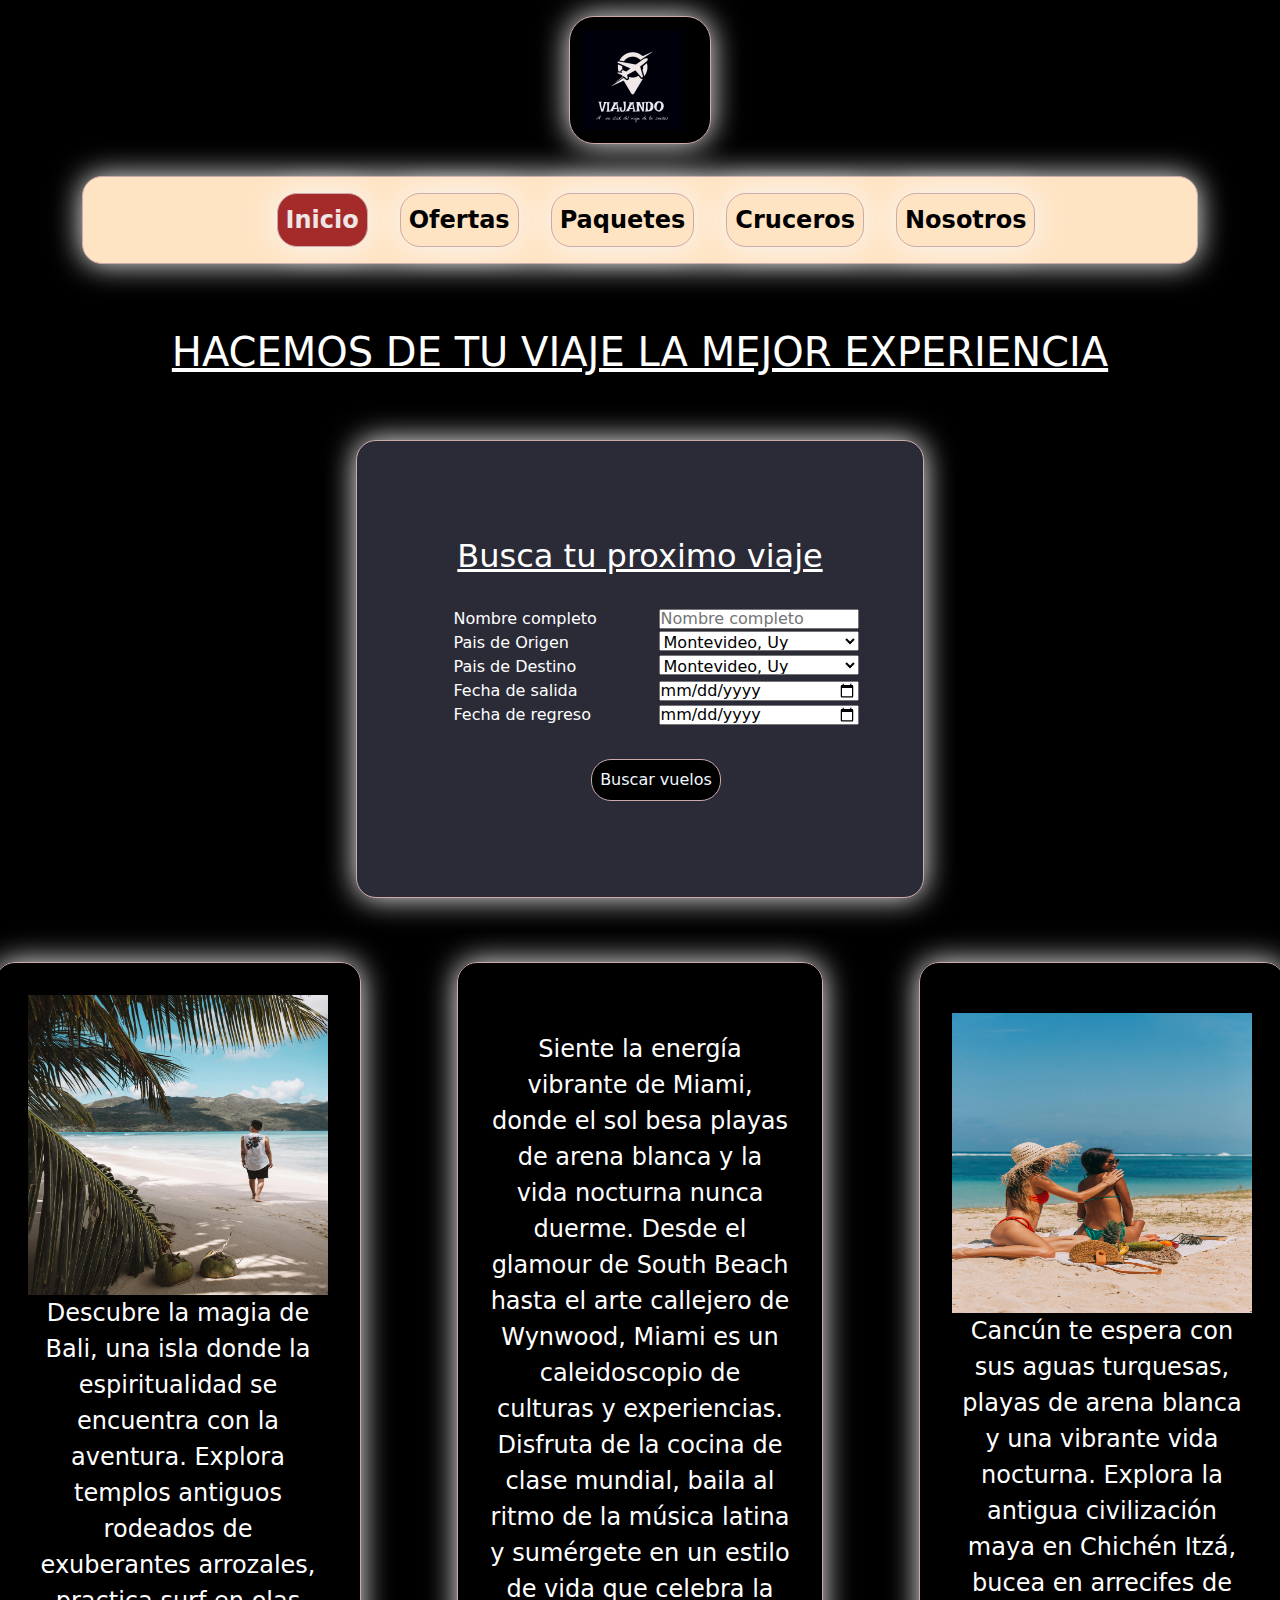
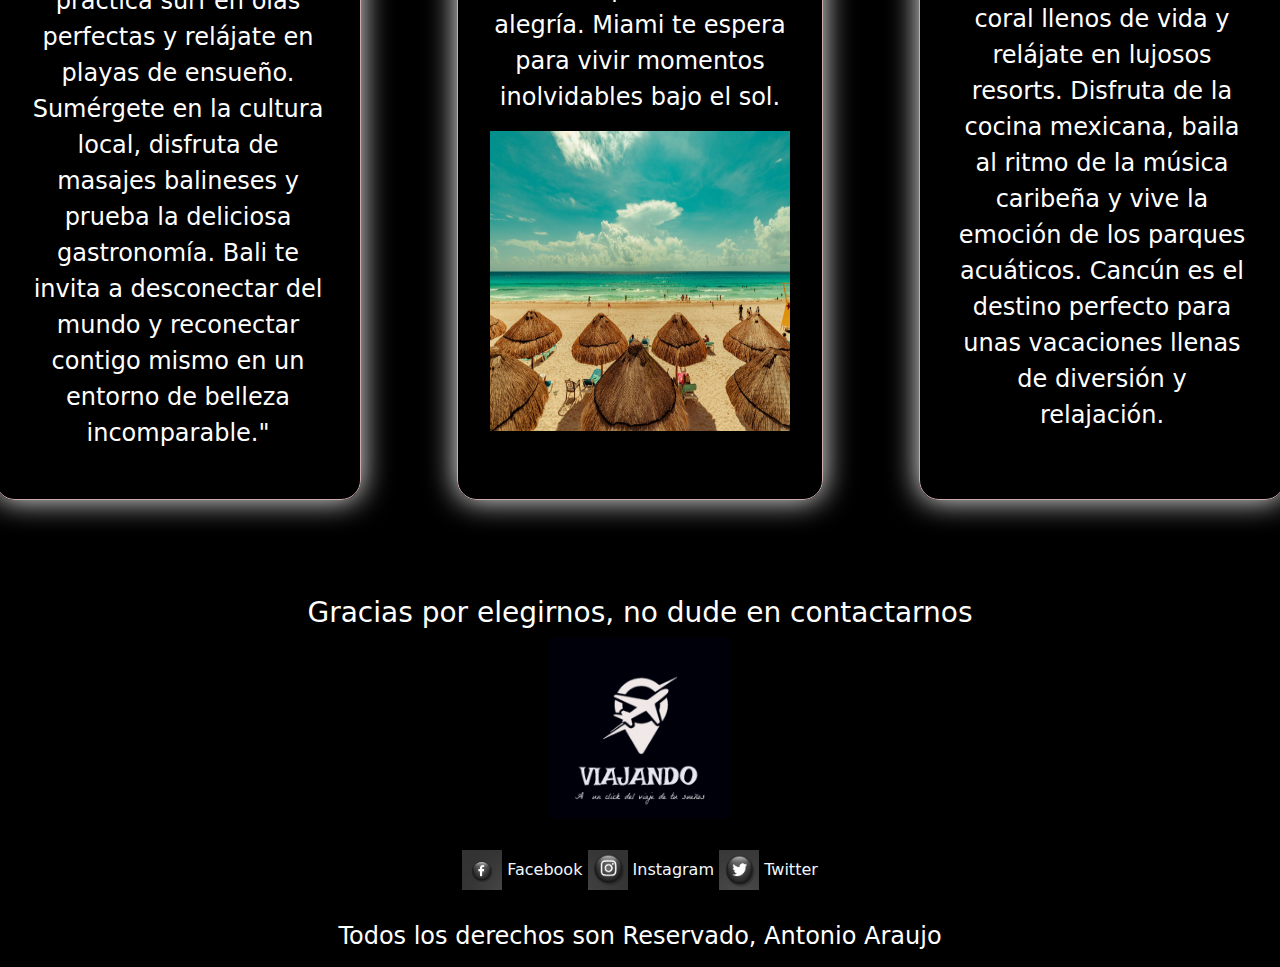
==== index.html @ 8b101722 "todas las paginas con transiciones y animaciones" ====
<!DOCTYPE html>
<html lang="en">
<head>
    <meta charset="UTF-8">
    <meta name="viewport" content="width=device-width, initial-scale=1.0">
    <!--animeted-->
    <link rel="stylesheet" href="https://cdnjs.cloudflare.com/ajax/libs/animate.css/4.1.1/animate.min.css" />
    <!--font family-->
    <link rel="preconnect" href="https://fonts.googleapis.com">
    <link rel="preconnect" href="https://fonts.gstatic.com" crossorigin>
    <link href="https://fonts.googleapis.com/css2?family=Anton&family=Dosis:wght@200..800&family=Roboto:wght@100;900&display=swap" rel="stylesheet">
    <!--BOOSTRAP-->
    <link href="https://cdn.jsdelivr.net/npm/bootstrap@5.3.3/dist/css/bootstrap.min.css" rel="stylesheet" integrity="sha384-QWTKZyjpPEjISv5WaRU9OFeRpok6YctnYmDr5pNlyT2bRjXh0JMhjY6hW+ALEwIH" crossorigin="anonymous">
    <!--CSS-->
    <link rel="stylesheet" href="./estilos/estilos.css">
    <title>Viajando- Nosotros lo hacemos realidad</title>
</head>
<body >
    <!-- aca tenemos en el encabezado con el navegador-->
    <header >
        <nav class="navbar navbar-light bg-black navbar-mio animate__animated animate__headShake animate__delay-1s">
            <div class="container">
                <a class="navbar-brand" href="../index.html">
                <img src="./imagenes-pro/logo.viajando.png" alt="" width="100" height="100">
                 </a>
                <!--<a class="container-mio" href="./Nosotros.html">Tel:+54059695547</a>
                <a class="container-mio"  href="./Nosotros.html">Nosotros</a>
                <a  class="container-mio" href="./Nosotros.html">Inicia Sesion</a>-->
            </div>
        </nav>
        <div class=" container nav-mio">
            <ul class="navegador-mio">
                <li class="pag-selec">
                     <a class="nav-link " aria-current="page" href="./index.html">Inicio</a>
                </li>
                <li >
                    <a class="nav-link" href="./pag/ofertas.html">Ofertas</a>
                </li>
                <li >
                    <a class="nav-link" href="./pag/paquetes.html">Paquetes</a>
                </li>
                <li >
                    <a class="nav-link  active" href="./pag/cruceros.html">Cruceros</a>
                </li>
                <li >
                    <a class="nav-link" href="./pag/nosotros.html">Nosotros</a>
                </li>
            </ul>
        </div>
    </header>
    
    <!--Aca tenemos la parte principal de la pagina con imagenes y reseñas-->
    <main>
        <!--Aca van videos o imagenes de lugares para ir a visitar -->
        <!--AUN TENGO QUE APRENDER A HACER UN SCROLL -->
        <div class="titulo-reseña">
            <h1>HACEMOS DE TU VIAJE LA MEJOR EXPERIENCIA</h1>
        </div>
         
        <article class="buscador-vuelos">
            <h2>Busca tu proximo viaje</h2>
            <form   class="card-vuelo" id="Reserva-vuelo" action="" method="post">
                <ul>
                    <li>
                        <label for="nombre">Nombre completo</label>
                        <input type="text" name="Nombre" id="nombre" placeholder="Nombre completo">
                    </li>
                    <li>
                        <label for="nombre">Pais de Origen</label>
                        <select name="" id="pais-origen">
                            <option value="">Montevideo, Uy</option>
                            <option value="">Buenos Aires, Ar</option>
                            <option value="">Santiago, Ch</option>
                            <option value="">Rio de Janeiro, Br</option>
                            <option value="">Lima, Pe</option>
                        </select>
                    </li>
                    <li>
                        <label for="nombre">Pais de Destino</label>
                        <select name="" id="pais-destino">
                            <option value="">Montevideo, Uy</option>
                            <option value="">Buenos Aires, Ar</option>
                            <option value="">Santiago, Ch</option>
                            <option value="">Rio de Janeiro, Br</option>
                            <option value="">Lima, Pe</option>
                        </select>
                    </li>
                    <li >
                        <label  for="Fecha-ida">Fecha de salida</label>
                        <input  type="date" name="" id="fecha-ida">
                    </li>
                    <li >
                        <label for="Fecha-vuelta">Fecha de regreso</label>
                        <input  type="date" name="" id="fecha-vuelta">
                    </li>
                    <li>
                        <button class="btn-vuelo" type="submit">Buscar vuelos</button>
                    </li>
                </ul>
            </form>
        </article>

        <section class="section" > 
            <div class="principal-1 ">
                <img class="img-principal" src="./imagenes-pro/ejemplo1.jpg" alt="">
                <p>Descubre la magia de Bali, una isla donde la espiritualidad se encuentra con la aventura. Explora templos antiguos rodeados de exuberantes arrozales, practica surf en olas 
                    perfectas y relájate en playas de ensueño. Sumérgete en la cultura local, disfruta de masajes balineses y prueba la deliciosa gastronomía. Bali te invita a desconectar del 
                    mundo y reconectar contigo mismo en un entorno de belleza incomparable."</p>
            </div>
            <div class="principal-2">
                <p> Siente la energía vibrante de Miami, donde el sol besa playas de arena blanca y la vida nocturna nunca duerme. Desde el glamour de South Beach hasta el arte callejero de 
                    Wynwood, Miami es un caleidoscopio de culturas y experiencias. Disfruta de la cocina de clase mundial, baila al ritmo de la música latina y sumérgete en un estilo de vida que 
                    celebra la alegría. Miami te espera para vivir momentos inolvidables bajo el sol.</p>
                
                <img class="img-principal" src="./imagenes-pro/eje2.jpg" alt="">
            </div>
            <div class="principal-3">
                <img class="img-principal" src="./imagenes-pro/eje3.jpg" alt="">
                <p>Cancún te espera con sus aguas turquesas, playas de arena blanca y una vibrante vida nocturna. Explora la antigua civilización maya en Chichén Itzá, bucea en arrecifes de coral llenos de vida y relájate en lujosos resorts. Disfruta de la cocina mexicana, baila al ritmo de la música caribeña y vive la emoción de los parques acuáticos. Cancún es el destino perfecto para unas vacaciones llenas de diversión y relajación.</p>
            </div>
            
        </section>
    </main>

    <footer class="animate__animated animate__backInLeft animate__delay-3s" >
        <div class="footer-logo">
            <h3>
                Gracias por elegirnos, no dude en contactarnos
            </h3>
            <img src="./imagenes-pro/logo.viajando.png" alt="" width="180" height="180">
        <div>
        <div class="footer-icono">
            <img class="logo-fb" src="./imagenes-pro/logo.fb.jpg" alt="">
            <a href="www.facebook.com">Facebook</a>
            <img class="logo-fb" src="./imagenes-pro/logo.insta.jpg" alt="">
            <a href="www.facebook.com">Instagram</a>
            <img class="logo-fb" src="./imagenes-pro/logo.X.jpg" alt="">
            <a href="www.facebook.com">Twitter</a>
           
        <div>
         <div class="derechos">
                <h4> Todos los derechos son Reservado, Antonio Araujo</h4>
             </div>
       
       
       
    </footer>
    
    
    <script src="https://cdn.jsdelivr.net/npm/bootstrap@5.3.3/dist/js/bootstrap.bundle.min.js" integrity="sha384-YvpcrYf0tY3lHB60NNkmXc5s9fDVZLESaAA55NDzOxhy9GkcIdslK1eN7N6jIeHz" crossorigin="anonymous"></script>
</body>
</html>
---- estilos/estilos.css ----
@charset "UTF-8";
@import url("https://fonts.googleapis.com/css2?family=Anton&family=Dosis:wght@200..800&family=Quicksand:wght@300..700&family=Roboto:wght@100;900&display=swap");
* {
  margin: 0;
  padding: 0;
}

body {
  background-color: black;
}

header .navbar-mio {
  display: flex;
  flex-direction: none;
  justify-content: center;
  align-items: center;
  border: 1px solid rgb(204, 170, 170);
  border-radius: 25px;
  box-shadow: 0px 0px 30px rgb(248, 248, 248);
  margin: 1rem;
  padding: auto;
  justify-self: center;
}
header .nav-mio {
  width: 100%;
  color: black;
  margin-top: 2rem;
}
header .nav-mio .navegador-mio {
  display: flex;
  flex-direction: row;
  justify-content: center;
  align-items: center;
  border: 1px solid rgb(204, 170, 170);
  border-radius: 20px;
  box-shadow: 0px 0px 30px rgb(248, 248, 248);
  background-color: bisque;
  list-style: none;
  text-decoration: none;
}
header .nav-mio .navegador-mio li {
  align-self: center;
  font-weight: bold;
  font-size: 24px;
  margin: 1rem;
  padding: 0.5rem;
  display: flex;
  flex-direction: row;
  justify-content: space-between;
  align-items: center;
  border: 1px solid rgb(204, 170, 170);
  border-radius: 20px;
  box-shadow: 0px 0px 30px rgb(248, 248, 248);
  /*transiciones*/
  transition: transform 0.2s ease-in;
}
@media (max-width: 768px) {
  header .nav-mio .navegador-mio li {
    font-weight: 300;
    font-size: 12px;
    margin: 0.2rem;
    padding: 0.4rem;
  }
}
@media (min-width: 769px) and (max-width: 1024px) {
  header .nav-mio .navegador-mio li {
    font-weight: 500;
    font-size: 18px;
    margin: 0.8rem;
    padding: 0.5rem;
  }
}
header .nav-mio .navegador-mio li:hover {
  transform: scale(1.2);
}
header .nav-mio .navegador-mio .pag-selec {
  background-color: brown;
  color: rgb(238, 229, 229);
}

main .titulo-reseña h1 {
  color: white;
  text-decoration: underline;
  text-align: center;
  margin: 4rem;
  padding: 0;
}
main .buscador-vuelos {
  background-color: rgb(43, 43, 56);
  display: flex;
  flex-direction: column;
  justify-content: center;
  align-items: center;
  width: auto;
  height: 50%;
  justify-self: center;
  margin: 2rem;
  padding: 4rem;
  border: 1px solid rgb(204, 170, 170);
  border-radius: 20px;
  box-shadow: 0px 0px 30px rgb(248, 248, 248);
  color: white;
}
main .buscador-vuelos h2 {
  margin: 2rem;
  justify-content: center;
  text-align: center;
  text-decoration: underline;
  color: white;
}
main .buscador-vuelos .card-vuelo ul {
  list-style-type: none;
}
main .buscador-vuelos .card-vuelo ul label, main .buscador-vuelos .card-vuelo ul input, main .buscador-vuelos .card-vuelo ul select {
  width: 200px;
  height: 20px;
  display: inline-block;
}
main .buscador-vuelos .btn-vuelo, main .buscador-vuelos .main-nosotros .formulario-mio .btn-formularios, .main-nosotros .formulario-mio main .buscador-vuelos .btn-formularios {
  display: flex;
  flex-direction: row;
  justify-content: center;
  align-items: center;
  margin: 2rem;
  padding: 0.5rem;
  border: 1px solid rgb(204, 170, 170);
  border-radius: 20px;
  box-shadow: none;
  color: aliceblue;
  background-color: black;
  justify-self: center;
}
main .img-principal {
  width: 300px;
  height: 300px;
}
main .section {
  width: 100%;
  display: flex;
  flex-direction: row;
  justify-content: center;
  align-items: none;
  gap: 2rem;
}
main .section .principal-1, main .section .principal-3, main .section .principal-2 {
  display: flex;
  flex-direction: column;
  justify-content: center;
  align-items: center;
  border: 1px solid rgb(204, 170, 170);
  border-radius: 20px;
  box-shadow: 0px 0px 30px rgb(248, 248, 248);
  margin: 2rem;
  padding: 2rem;
  text-align: center;
  font-size: 24px;
  font-weight: 500;
  color: white;
  /*transiciones*/
  transition: transform 0.2s ease-in;
}
main .section .principal-1:hover, main .section .principal-2:hover, main .section .principal-3:hover {
  transform: scale(0.9);
}
main .section .principal-2:hover {
  transform: scale(0.9);
}
main .section .principal-3:hover {
  transform: scale(0.9);
}
@media (max-width: 768px) {
  main h1 {
    font-size: 18px;
  }
  main .buscador-vuelos {
    width: 350px;
    height: 350px;
    margin: 1rem;
    padding: 2rem;
  }
  main .buscador-vuelos h2 {
    font-size: 12px;
  }
  main .buscador-vuelos .card-vuelo ul li {
    font-size: 12px;
  }
  main .buscador-vuelos .btn-vuelo, main .buscador-vuelos .main-nosotros .formulario-mio .btn-formularios, .main-nosotros .formulario-mio main .buscador-vuelos .btn-formularios {
    margin: 2rem;
    padding: 0.5rem;
  }
  main .img-principal {
    width: 200px;
    height: 200px;
  }
  main .section {
    display: flex;
    flex-direction: column;
    justify-content: center;
    align-items: center;
  }
  main .section .principal-1, main .section .principal-2, main .section .principal-3, main .section .principal-2, main .section .principal-3 {
    margin: 1rem;
    padding: 1rem;
    font-size: 12px;
  }
}
@media (min-width: 769px) and (max-width: 1024px) {
  main h1 {
    font-size: 24px;
  }
  main .buscador-vuelos {
    width: 450px;
    height: 450px;
    margin: 1.5rem;
    padding: 3rem;
  }
  main .buscador-vuelos h2 {
    font-size: 18px;
  }
  main .buscador-vuelos .card-vuelo ul li {
    font-size: 12px;
  }
  main .buscador-vuelos .btn-vuelo, main .buscador-vuelos .main-nosotros .formulario-mio .btn-formularios, .main-nosotros .formulario-mio main .buscador-vuelos .btn-formularios {
    margin: 2rem;
    padding: 0.5rem;
  }
  main .img-principal {
    width: 300px;
    height: 300px;
  }
  main .section {
    display: flex;
    flex-direction: column;
    justify-content: center;
    align-items: center;
    flex-wrap: wrap;
  }
  main .section .principal-1, main .section .principal-2, main .section .principal-3, main .section .principal-2, main .section .principal-3 {
    margin: 2rem;
    padding: 2rem;
    font-size: 18px;
  }
}

.img-HV {
  width: 250px;
  height: 200px;
  margin-top: 4rem;
}

.principal-cruceros .img-HV {
  width: 200px;
  height: 200px;
  margin-top: 4rem;
}
.principal-cruceros .titulo-ofertas {
  display: flex;
  flex-direction: column;
  justify-content: center;
  align-items: center;
  color: white;
  font-size: 24px;
  font-weight: bolder;
  text-align: center;
}
.principal-cruceros .card-Hotel {
  display: grid;
  grid-template-columns: repeat(2, 1fr);
  grid-template-rows: repeat(3, 1fr);
  grid-template-areas: "card1 card1 " "card2 card2 " "card3 card3 ";
  gap: 2rem;
  margin-top: 3rem;
  justify-self: center;
}
.principal-cruceros .card-Hotel .card-indihotel-1, .principal-cruceros .card-Hotel .card-indihotel-3, .principal-cruceros .card-Hotel .card-indihotel-2 {
  color: white;
  font-size: 24px;
  width: 700px;
  height: 500px;
  border: 1px solid rgb(204, 170, 170);
  border-radius: 20px;
  box-shadow: 0px 0px 30px rgb(248, 248, 248);
  text-align: center;
  padding-top: 2rem;
  grid-area: card1;
  grid-column: 1/3;
  grid-row: 1/3;
}
.principal-cruceros .card-Hotel .card-indihotel-2 {
  grid-area: card2;
  grid-column: 2/4;
  grid-row: 2/4;
}
.principal-cruceros .card-Hotel .card-indihotel-3 {
  grid-area: card3;
  grid-column: 1/3;
  grid-row: 3/3;
}
.principal-cruceros .card-viajes {
  display: flex;
  flex-direction: row;
  justify-content: space-evenly;
  align-items: center;
  width: 90%;
  justify-self: center;
  border: 1px solid rgb(204, 170, 170);
  border-radius: 20px;
  box-shadow: 0px 0px 30px rgb(248, 248, 248);
  margin-top: 5rem;
}
.principal-cruceros .card-viajes div {
  display: flex;
  flex-direction: column;
  justify-content: center;
  align-items: center;
  margin: 2rem;
  padding: 0.5rem;
  width: 370px;
  height: 500px;
  border: 1px solid rgb(204, 170, 170);
  border-radius: 20px;
  box-shadow: 0px 0px 30px rgb(248, 248, 248);
  background-color: antiquewhite;
  text-align: center;
  transition: transform 0.3s ease-in;
}
.principal-cruceros .card-viajes div h2 {
  font-size: 18px;
}
.principal-cruceros .card-viajes div p {
  font-size: 18px;
}
.principal-cruceros .card-viajes div img {
  margin: 0.5rem;
}
.principal-cruceros .card-viajes div:hover {
  transform: scale(1.1);
}
@media (max-width: 768px) {
  .principal-cruceros .titulo-ofertas {
    font-size: 12px;
    font-weight: bolder;
  }
  .principal-cruceros .card-Hotel {
    display: flex;
    flex-direction: column;
    justify-content: center;
    align-items: center;
    flex-wrap: wrap;
  }
  .principal-cruceros .card-Hotel .card-indihotel-1, .principal-cruceros .card-Hotel .card-indihotel-2, .principal-cruceros .card-Hotel .card-indihotel-3 {
    width: 380px;
    height: 300px;
    font-size: 12px;
  }
  .principal-cruceros .card-Hotel .card-indihotel-1 img, .principal-cruceros .card-Hotel .card-indihotel-2 img, .principal-cruceros .card-Hotel .card-indihotel-3 img {
    width: 100px;
    height: 100px;
  }
  .principal-cruceros .card-viajes {
    display: flex;
    flex-direction: column;
    justify-content: space-evenly;
    align-items: center;
    width: 400px;
    justify-self: center;
  }
  .principal-cruceros .card-viajes div {
    margin: 0.5rem;
    padding: 0.2rem;
    width: 320px;
    height: 300px;
  }
  .principal-cruceros .card-viajes div img {
    width: 150px;
    height: 150px;
    margin-top: 0.5rem;
  }
  .principal-cruceros .card-viajes div h2 {
    font-size: 12px;
    margin: 1rem;
  }
  .principal-cruceros .card-viajes div p {
    font-size: 10px;
  }
}
@media (min-width: 769px) and (max-width: 1024px) {
  .principal-cruceros .titulo-ofertas {
    font-size: 24px;
    font-weight: bolder;
  }
  .principal-cruceros .card-Hotel {
    display: flex;
    flex-direction: column;
    justify-content: center;
    align-items: center;
    flex-wrap: wrap;
  }
  .principal-cruceros .card-Hotel .card-indihotel-1, .principal-cruceros .card-Hotel .card-indihotel-2, .principal-cruceros .card-Hotel .card-indihotel-3 {
    width: 500px;
    height: 400px;
    font-size: 18px;
  }
  .principal-cruceros .card-Hotel .card-indihotel-1 img, .principal-cruceros .card-Hotel .card-indihotel-2 img, .principal-cruceros .card-Hotel .card-indihotel-3 img {
    width: 150px;
    height: 200px;
    margin-top: 0.5rem;
  }
  .principal-cruceros .card-viajes {
    display: flex;
    flex-direction: row;
    justify-content: space-evenly;
    align-items: center;
  }
  .principal-cruceros .card-viajes div {
    margin: 0.5rem;
    padding: 0.2rem;
    width: 310px;
    height: 350px;
  }
  .principal-cruceros .card-viajes div img {
    width: 150px;
    height: 150px;
    margin-top: 0.5rem;
  }
  .principal-cruceros .card-viajes div h2 {
    font-size: 18px;
    margin: 1rem;
  }
  .principal-cruceros .card-viajes div p {
    font-size: 12px;
  }
}

.pag-paq .principal-paq {
  display: grid;
  grid-template-columns: repeat(3, 380px);
  gap: 2rem;
  grid-template-areas: "titulo titulo titulo" "miami cusco madrid" "barce bali australia";
  justify-self: center;
}
.pag-paq .principal-paq .titulo-card-paq {
  display: flex;
  flex-direction: column;
  justify-content: center;
  align-items: center;
  margin: 1rem;
  padding: 2rem;
  width: 400px;
  height: fit-content;
  border: 1px solid rgb(204, 170, 170);
  border-radius: 20px;
  box-shadow: 0px 0px 30px rgb(248, 248, 248);
  text-align: center;
  background-color: bisque;
  color: black;
  justify-self: center;
  grid-area: titulo;
  grid-column: 2/3;
}
.pag-paq .principal-paq .card-paq1, .pag-paq .principal-paq .card-paq6, .pag-paq .principal-paq .card-paq5, .pag-paq .principal-paq .card-paq4, .pag-paq .principal-paq .card-paq3, .pag-paq .principal-paq .card-paq2 {
  display: flex;
  flex-direction: column;
  justify-content: center;
  align-items: center;
  border: 1px solid rgb(204, 170, 170);
  border-radius: 20px;
  box-shadow: 0px 0px 30px rgb(248, 248, 248);
  width: 400px;
  height: 480px;
  text-align: center;
  padding: 2rem;
  color: white;
  grid-area: miami;
  /*transiciones*/
  transition: transform 0.2s ease-in;
}
.pag-paq .principal-paq .card-paq1:hover, .pag-paq .principal-paq .card-paq6:hover, .pag-paq .principal-paq .card-paq5:hover, .pag-paq .principal-paq .card-paq4:hover, .pag-paq .principal-paq .card-paq3:hover, .pag-paq .principal-paq .card-paq2:hover {
  transform: scale(0.9);
}
.pag-paq .principal-paq .card-paq2 {
  grid-area: cusco;
}
.pag-paq .principal-paq .card-paq2:hover {
  transform: scale(0.9);
}
.pag-paq .principal-paq .card-paq3 {
  grid-area: madrid;
}
.pag-paq .principal-paq .card-paq3:hover {
  transform: scale(0.9);
}
.pag-paq .principal-paq .card-paq4 {
  grid-area: barce;
}
.pag-paq .principal-paq .card-paq4:hover {
  transform: scale(0.9);
}
.pag-paq .principal-paq .card-paq5 {
  grid-area: bali;
}
.pag-paq .principal-paq .card-paq5:hover {
  transform: scale(0.9);
}
.pag-paq .principal-paq .card-paq6 {
  grid-area: australia;
}
.pag-paq .principal-paq .card-paq6:hover {
  transform: scale(0.9);
}
.pag-paq .paq-cruceros {
  display: grid;
  grid-template-columns: repeat(3, 380px);
  grid-template-areas: "titulo2 titulo2 titulo2" "larga2 miami2 alaska2";
  gap: 1rem;
  justify-self: center;
}
.pag-paq .paq-cruceros .titulo-crucero-paq {
  display: flex;
  flex-direction: column;
  justify-content: center;
  align-items: center;
  width: 400px;
  height: fit-content;
  margin: 3rem;
  padding: 2rem;
  border: 1px solid rgb(204, 170, 170);
  border-radius: 20px;
  box-shadow: 0px 0px 30px rgb(248, 248, 248);
  background-color: bisque;
  color: black;
  text-align: center;
  grid-area: titulo2;
  grid-column: 2/3;
}
.pag-paq .paq-cruceros img {
  width: 250px;
  height: 250px;
}
.pag-paq .paq-cruceros .card-paq-cruceros1, .pag-paq .paq-cruceros .card-paq-cruceros3, .pag-paq .paq-cruceros .card-paq-cruceros2 {
  display: flex;
  flex-direction: column;
  justify-content: center;
  align-items: center;
  border: 1px solid rgb(204, 170, 170);
  border-radius: 20px;
  box-shadow: 0px 0px 30px rgb(248, 248, 248);
  width: 90%;
  height: 500px;
  margin: 1.5rem;
  padding: 0.5rem;
  text-align: center;
  color: white;
  grid-area: larga2;
  /*transiciones*/
  transition: transform 0.2s ease-in;
}
.pag-paq .paq-cruceros .card-paq-cruceros1:hover, .pag-paq .paq-cruceros .card-paq-cruceros3:hover, .pag-paq .paq-cruceros .card-paq-cruceros2:hover {
  transform: scale(1.1);
}
.pag-paq .paq-cruceros .card-paq-cruceros2 {
  grid-area: miami2;
}
.pag-paq .paq-cruceros .card-paq-cruceros2:hover {
  transform: scale(1.1);
}
.pag-paq .paq-cruceros .card-paq-cruceros3 {
  grid-area: alaska2;
}
.pag-paq .paq-cruceros .card-paq-cruceros3:hover {
  transform: scale(1.1);
}
@media (max-width: 768px) {
  .pag-paq .principal-paq {
    display: flex;
    flex-direction: column;
    justify-content: center;
    align-items: center;
  }
  .pag-paq .principal-paq .titulo-card-paq {
    margin: 1rem;
    padding: 2rem;
    width: 200px;
    height: 200px;
  }
  .pag-paq .principal-paq .titulo-card-paq h1 {
    font-size: 12px;
  }
  .pag-paq .principal-paq .titulo-card-paq p {
    font-size: 10px;
  }
  .pag-paq .principal-paq .card-paq1, .pag-paq .principal-paq .card-paq2, .pag-paq .principal-paq .card-paq3, .pag-paq .principal-paq .card-paq4, .pag-paq .principal-paq .card-paq5, .pag-paq .principal-paq .card-paq6 {
    width: 350px;
    height: 350px;
  }
  .pag-paq .principal-paq .card-paq1 h3, .pag-paq .principal-paq .card-paq2 h3, .pag-paq .principal-paq .card-paq3 h3, .pag-paq .principal-paq .card-paq4 h3, .pag-paq .principal-paq .card-paq5 h3, .pag-paq .principal-paq .card-paq6 h3 {
    font-size: 12px;
  }
  .pag-paq .principal-paq .card-paq1 p, .pag-paq .principal-paq .card-paq2 p, .pag-paq .principal-paq .card-paq3 p, .pag-paq .principal-paq .card-paq4 p, .pag-paq .principal-paq .card-paq5 p, .pag-paq .principal-paq .card-paq6 p {
    font-size: 10px;
  }
  .pag-paq .principal-paq .card-paq1 img, .pag-paq .principal-paq .card-paq2 img, .pag-paq .principal-paq .card-paq3 img, .pag-paq .principal-paq .card-paq4 img, .pag-paq .principal-paq .card-paq5 img, .pag-paq .principal-paq .card-paq6 img {
    width: 180px;
    height: 180px;
  }
  .pag-paq .paq-cruceros {
    display: flex;
    flex-direction: column;
    justify-content: center;
    align-items: center;
  }
  .pag-paq .paq-cruceros .titulo-crucero-paq {
    margin: 1rem;
    padding: 2rem;
    width: 200px;
    height: 200px;
  }
  .pag-paq .paq-cruceros .titulo-crucero-paq h3 {
    font-size: 12px;
  }
  .pag-paq .paq-cruceros .titulo-crucero-paq p {
    font-size: 10px;
  }
  .pag-paq .paq-cruceros .card-paq-cruceros1, .pag-paq .paq-cruceros .card-paq-cruceros2, .pag-paq .paq-cruceros .card-paq-cruceros3 {
    width: 350px;
    height: 350px;
    margin: 1.5rem;
    padding: 0.5rem;
  }
  .pag-paq .paq-cruceros .card-paq-cruceros1 h3, .pag-paq .paq-cruceros .card-paq-cruceros2 h3, .pag-paq .paq-cruceros .card-paq-cruceros3 h3 {
    font-size: 12px;
  }
  .pag-paq .paq-cruceros .card-paq-cruceros1 p, .pag-paq .paq-cruceros .card-paq-cruceros2 p, .pag-paq .paq-cruceros .card-paq-cruceros3 p {
    font-size: 10px;
  }
  .pag-paq .paq-cruceros .card-paq-cruceros1 img, .pag-paq .paq-cruceros .card-paq-cruceros2 img, .pag-paq .paq-cruceros .card-paq-cruceros3 img {
    width: 150px;
    height: 150px;
  }
}
@media (min-width: 769px) and (max-width: 1024px) {
  .pag-paq .principal-paq {
    display: flex;
    flex-direction: column;
    justify-content: center;
    align-items: center;
  }
  .pag-paq .principal-paq .titulo-card-paq {
    margin: 1rem;
    padding: 2rem;
    width: 300px;
    height: 300px;
  }
  .pag-paq .principal-paq .titulo-card-paq h1 {
    font-size: 18px;
    margin: 0.5rem;
  }
  .pag-paq .principal-paq .card-paq1, .pag-paq .principal-paq .card-paq2, .pag-paq .principal-paq .card-paq3, .pag-paq .principal-paq .card-paq4, .pag-paq .principal-paq .card-paq5, .pag-paq .principal-paq .card-paq6 {
    width: 390px;
    height: 390px;
  }
  .pag-paq .principal-paq .card-paq1 h3, .pag-paq .principal-paq .card-paq2 h3, .pag-paq .principal-paq .card-paq3 h3, .pag-paq .principal-paq .card-paq4 h3, .pag-paq .principal-paq .card-paq5 h3, .pag-paq .principal-paq .card-paq6 h3 {
    font-size: 18px;
  }
  .pag-paq .principal-paq .card-paq1 p, .pag-paq .principal-paq .card-paq2 p, .pag-paq .principal-paq .card-paq3 p, .pag-paq .principal-paq .card-paq4 p, .pag-paq .principal-paq .card-paq5 p, .pag-paq .principal-paq .card-paq6 p {
    font-size: 12px;
  }
  .pag-paq .principal-paq .card-paq1 img, .pag-paq .principal-paq .card-paq2 img, .pag-paq .principal-paq .card-paq3 img, .pag-paq .principal-paq .card-paq4 img, .pag-paq .principal-paq .card-paq5 img, .pag-paq .principal-paq .card-paq6 img {
    width: 250px;
    height: 250px;
  }
  .pag-paq .paq-cruceros {
    display: flex;
    flex-direction: column;
    justify-content: center;
    align-items: center;
    flex-wrap: wrap;
  }
  .pag-paq .paq-cruceros .titulo-crucero-paq {
    margin: 1rem;
    padding: 2rem;
    width: 300px;
    height: 200px;
  }
  .pag-paq .paq-cruceros .titulo-crucero-paq h3 {
    font-size: 18px;
  }
  .pag-paq .paq-cruceros .titulo-crucero-paq p {
    font-size: 12px;
  }
  .pag-paq .paq-cruceros .card-paq-cruceros1, .pag-paq .paq-cruceros .card-paq-cruceros2, .pag-paq .paq-cruceros .card-paq-cruceros3 {
    width: 300px;
    height: 300px;
    margin: 0.5rem;
    padding: 0.5rem;
  }
  .pag-paq .paq-cruceros .card-paq-cruceros1 h3, .pag-paq .paq-cruceros .card-paq-cruceros2 h3, .pag-paq .paq-cruceros .card-paq-cruceros3 h3 {
    font-size: 12px;
  }
  .pag-paq .paq-cruceros .card-paq-cruceros1 p, .pag-paq .paq-cruceros .card-paq-cruceros2 p, .pag-paq .paq-cruceros .card-paq-cruceros3 p {
    font-size: 12px;
  }
  .pag-paq .paq-cruceros .card-paq-cruceros1 img, .pag-paq .paq-cruceros .card-paq-cruceros2 img, .pag-paq .paq-cruceros .card-paq-cruceros3 img {
    width: 150px;
    height: 150px;
  }
}

.cruceros-principal {
  display: flex;
  flex-direction: column;
  justify-content: center;
  align-items: center;
  margin: 0 auto;
}
.cruceros-principal .img-cruceros {
  width: 250px;
  height: 250px;
}
.cruceros-principal .titulo-cruceros {
  display: flex;
  flex-direction: column;
  justify-content: center;
  align-items: center;
  color: white;
  font-size: 24px;
  font-weight: bolder;
  text-align: center;
}
.cruceros-principal .card-cruceros {
  display: grid;
  grid-template-columns: repeat(3, 380px);
  gap: 1rem;
}
.cruceros-principal .card-cruceros .card-individual {
  border: 1px solid rgb(204, 170, 170);
  border-radius: 20px;
  box-shadow: 0px 0px 30px rgb(248, 248, 248);
  margin: 30px;
  padding: 30px;
  font-weight: bold;
  margin-top: 2rem;
  text-align: center;
  color: white;
  /*transiciones*/
  transition: transform 0.2s ease-in;
}
.cruceros-principal .card-cruceros .card-individual p {
  margin: 1rem;
}
.cruceros-principal .card-cruceros .card-individual:hover {
  transform: scale(1.1);
}
@media (max-width: 768px) {
  .cruceros-principal .img-cruceros {
    width: 200px;
    height: 200px;
  }
  .cruceros-principal .titulo-cruceros {
    font-size: 18px;
    font-weight: 400;
  }
  .cruceros-principal .card-cruceros {
    display: flex;
    flex-direction: column;
    justify-content: center;
    align-items: center;
  }
  .cruceros-principal .card-cruceros .card-individual {
    font-weight: 300;
  }
  .cruceros-principal .card-cruceros .card-individual h3 {
    font-size: 12px;
  }
  .cruceros-principal .card-cruceros .card-individual p {
    font-size: 10px;
  }
}
@media (min-width: 769px) and (max-width: 1024px) {
  .cruceros-principal .img-cruceros {
    width: 300px;
    height: 300px;
  }
  .cruceros-principal .titulo-cruceros {
    font-size: 24px;
    font-weight: 600;
  }
  .cruceros-principal .card-cruceros {
    display: flex;
    flex-direction: column;
    justify-content: center;
    align-items: center;
    flex-wrap: wrap;
  }
  .cruceros-principal .card-cruceros .card-individual {
    width: min-content;
    height: max-content;
    font-weight: 500;
  }
  .cruceros-principal .card-cruceros .card-individual h3 {
    font-size: 18px;
  }
  .cruceros-principal .card-cruceros .card-individual p {
    font-size: 12px;
  }
}

.main-nosotros .principal-nos {
  display: grid;
  grid-template-columns: repeat(3, 1fr);
  grid-template-rows: 1fr 2fr;
  grid-template-areas: "titulo-nos titulo-nos titulo-nos " "card-nos1 card-nos2 card-nos3";
  justify-self: center;
  margin-bottom: 3rem;
  gap: 3rem;
}
.main-nosotros .titulo-nos {
  border: 1px solid rgb(204, 170, 170);
  border-radius: 20px;
  box-shadow: 0px 0px 30px rgb(248, 248, 248);
  width: 350px;
  height: fit-content;
  margin: 3rem;
  padding: 2rem;
  text-align: center;
  justify-self: center;
  background-color: black;
  color: white;
  grid-area: titulo-nos;
}
.main-nosotros .card-staff-1, .main-nosotros .card-staff-3, .main-nosotros .card-staff-2 {
  display: flex;
  flex-direction: column;
  justify-content: center;
  align-items: center;
  border: 1px solid rgb(204, 170, 170);
  border-radius: 20px;
  box-shadow: 0px 0px 30px rgb(248, 248, 248);
  margin: 0.5rem;
  padding: 2rem;
  color: white;
  width: 350px;
  gap: 1rem;
  text-align: center;
  grid-area: card-nos1;
  /*transiciones*/
  transition: transform 0.2s ease-in;
}
.main-nosotros .card-staff-2 {
  grid-area: card-nos2;
}
.main-nosotros .card-staff-3 {
  grid-area: card-nos3;
}
.main-nosotros .card-staff-1:hover, .main-nosotros .card-staff-2:hover, .main-nosotros .card-staff-3:hover {
  transform: scale(1.1);
}
.main-nosotros .card-staff-2:hover {
  transform: scale(1.1);
}
.main-nosotros .card-staff-3:hover {
  transform: scale(1.1);
}
.main-nosotros .formulario-mio {
  margin-top: 2rem;
  border: 1px solid rgb(204, 170, 170);
  border-radius: 20px;
  box-shadow: 0px 0px 30px rgb(248, 248, 248);
  margin: 1rem;
  padding: 3rem;
  width: 450px;
  height: 350px;
  display: flex;
  flex-direction: column;
  justify-content: center;
  align-items: none;
  color: white;
  justify-self: center;
}
.main-nosotros .formulario-mio h3 {
  text-align: center;
  margin: 2rem;
}
@media (max-width: 768px) {
  .main-nosotros .principal-nos {
    display: flex;
    flex-direction: column;
    justify-content: center;
    align-items: center;
    width: 400px;
    margin: 0 auto;
  }
  .main-nosotros .principal-nos h2 {
    font-size: 18px;
    font-weight: 800;
  }
  .main-nosotros .principal-nos h3, .main-nosotros .principal-nos h5, .main-nosotros .principal-nos p {
    font-size: 10px;
    font-weight: 300;
  }
  .main-nosotros .principal-nos .card-staff-1, .main-nosotros .principal-nos .card-staff-2, .main-nosotros .principal-nos .card-staff-3 {
    width: 320px;
    gap: 0.5rem;
  }
  .main-nosotros .formulario-mio {
    margin: 1rem;
    padding: 2rem;
    width: 320px;
    font-size: small;
    font-weight: 400;
  }
  .main-nosotros .formulario-mio .btn-vuelo, .main-nosotros .formulario-mio .btn-formularios {
    font-size: small;
    font-weight: 400;
  }
}
@media (min-width: 769px) and (max-width: 1024px) {
  .main-nosotros .principal-nos {
    display: flex;
    flex-direction: column;
    justify-content: center;
    align-items: center;
    width: 450px;
    margin: 0 auto;
  }
  .main-nosotros .principal-nos h2 {
    font-size: 24px;
    font-weight: 800;
  }
  .main-nosotros .principal-nos h3, .main-nosotros .principal-nos h5, .main-nosotros .principal-nos p {
    font-size: 12px;
    font-weight: 300;
  }
  .main-nosotros .principal-nos .card-staff-1, .main-nosotros .principal-nos .card-staff-2, .main-nosotros .principal-nos .card-staff-3 {
    width: 400px;
    gap: 1rem;
  }
  .main-nosotros .formulario-mio {
    margin: 1rem;
    padding: 2rem;
    font-size: 12px;
    font-weight: 400;
  }
  .main-nosotros .formulario-mio .btn-vuelo, .main-nosotros .formulario-mio .btn-formularios {
    font-size: 12px;
    font-weight: 400;
  }
}

footer {
  display: flex;
  flex-direction: column;
  justify-content: center;
  align-items: center;
  text-align: center;
  color: white;
  margin-top: 4rem;
  gap: 2rem;
}
footer .logo-fb {
  width: 40px;
  height: 40px;
}
footer .footer-icono {
  margin-top: 2rem;
  margin-bottom: 1rem;
}
footer .footer-icono a {
  text-decoration: none;
  color: aliceblue;
}
footer .derechos {
  margin-top: 2rem;
}
@media (max-width: 768px) {
  footer h3, footer a {
    font-size: 12px;
  }
  footer .derechos h4 {
    font-size: 10px;
  }
}
@media (min-width: 769px) and (max-width: 1024px) {
  footer h3, footer a {
    font-size: 18px;
  }
  footer .derechos h4 {
    font-size: 12px;
  }
}

/*# sourceMappingURL=estilos.css.map */
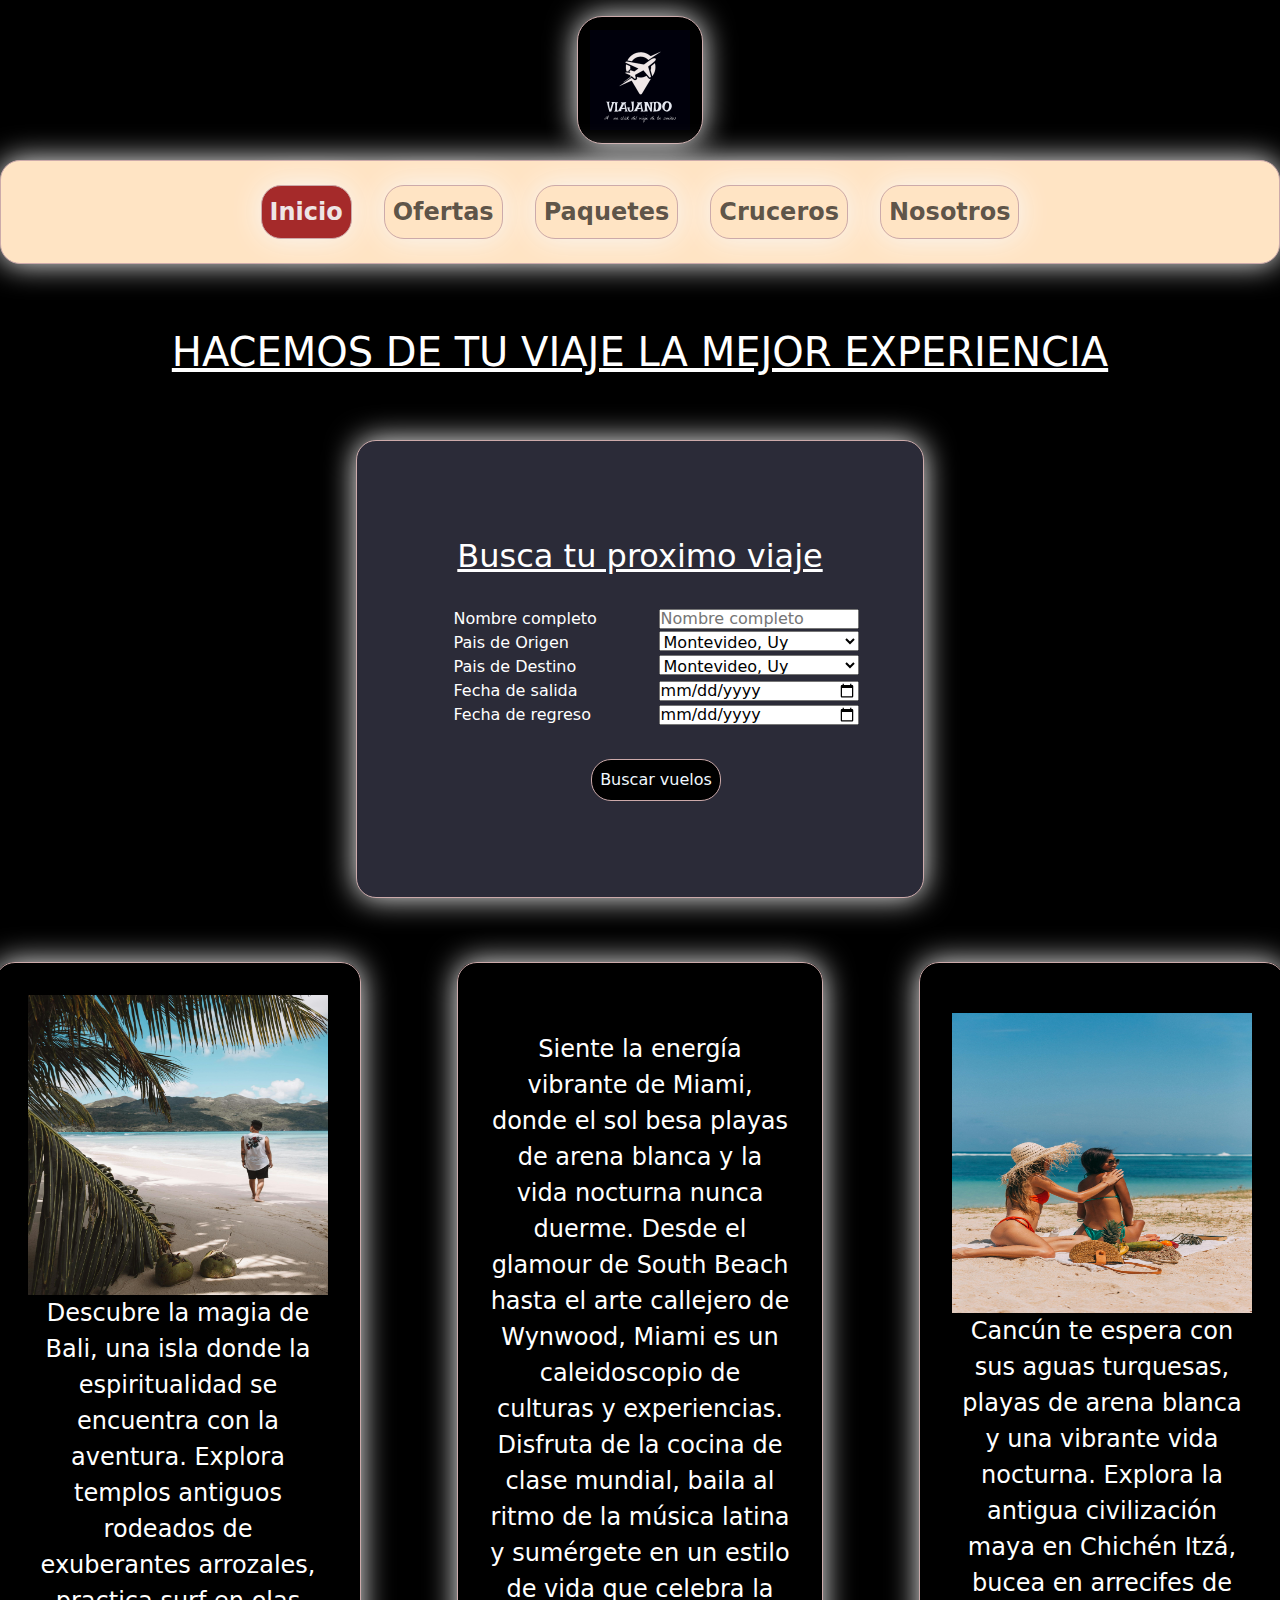
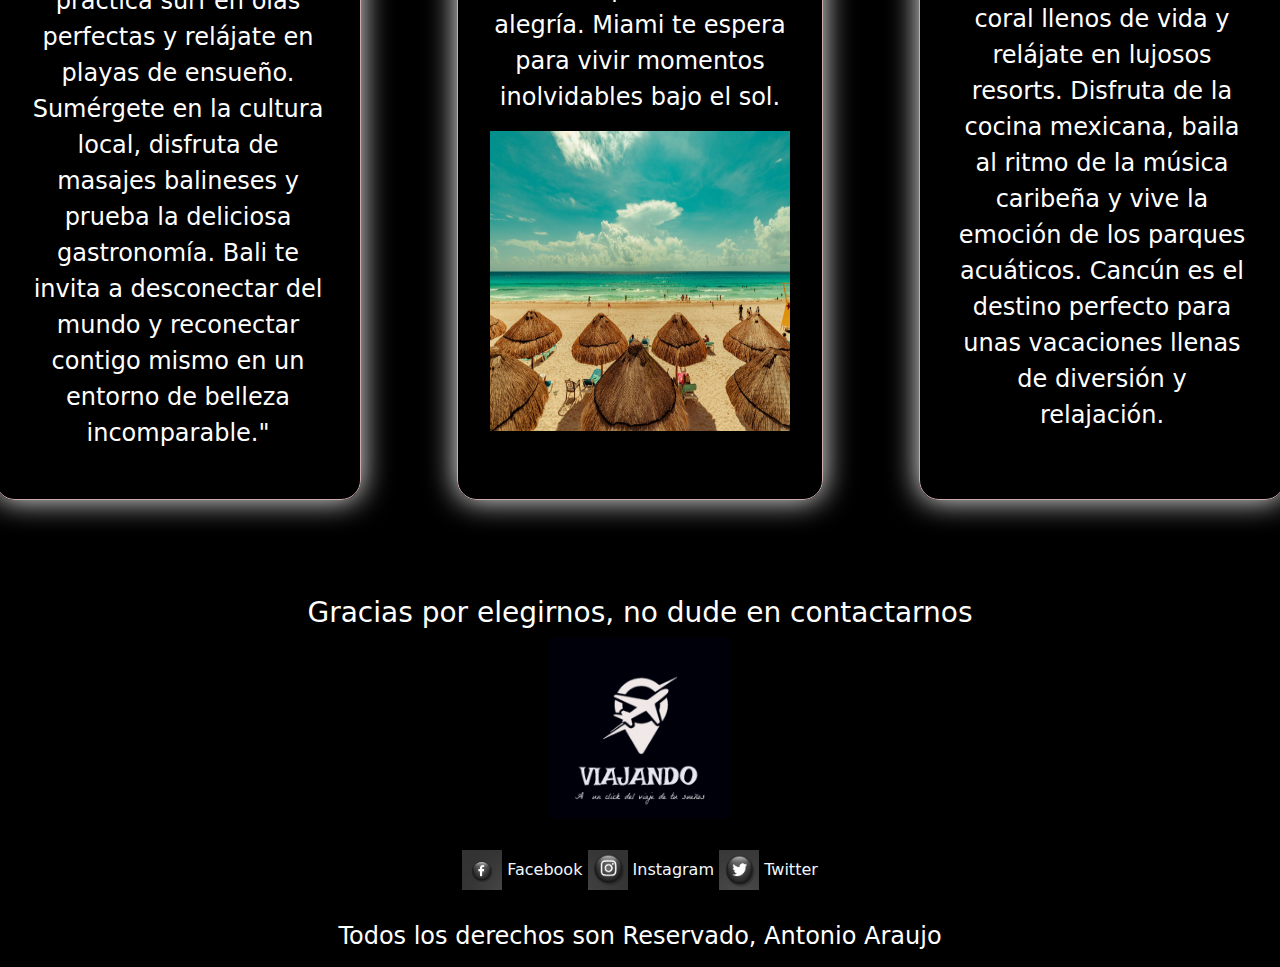
==== commit 56601121: "arreglando menu hamburguesas y tamaño de letras" ====
--- a/index.html
+++ b/index.html
@@ -12,7 +12,7 @@
     <!--BOOSTRAP-->
     <link href="https://cdn.jsdelivr.net/npm/bootstrap@5.3.3/dist/css/bootstrap.min.css" rel="stylesheet" integrity="sha384-QWTKZyjpPEjISv5WaRU9OFeRpok6YctnYmDr5pNlyT2bRjXh0JMhjY6hW+ALEwIH" crossorigin="anonymous">
     <!--CSS-->
-    <link rel="stylesheet" href="./estilos/estilos.css">
+    <link rel="stylesheet" href="./styles/estilos.css">
     <title>Viajando- Nosotros lo hacemos realidad</title>
 </head>
 <body >
@@ -28,25 +28,23 @@
                 <a  class="container-mio" href="./Nosotros.html">Inicia Sesion</a>-->
             </div>
         </nav>
-        <div class=" container nav-mio">
-            <ul class="navegador-mio">
-                <li class="pag-selec">
-                     <a class="nav-link " aria-current="page" href="./index.html">Inicio</a>
-                </li>
-                <li >
-                    <a class="nav-link" href="./pag/ofertas.html">Ofertas</a>
-                </li>
-                <li >
-                    <a class="nav-link" href="./pag/paquetes.html">Paquetes</a>
-                </li>
-                <li >
-                    <a class="nav-link  active" href="./pag/cruceros.html">Cruceros</a>
-                </li>
-                <li >
-                    <a class="nav-link" href="./pag/nosotros.html">Nosotros</a>
-                </li>
-            </ul>
-        </div>
+        <nav class="navbar navbar-expand-lg nav-mio ">
+            <div class="container-fluid ">
+              <button class="navbar-toggler btn-mio" type="button" data-bs-toggle="collapse" data-bs-target="#navbarNavAltMarkup" aria-controls="navbarNavAltMarkup" aria-expanded="false" aria-label="Toggle navigation">
+                <span class="navbar-toggler-icon"></span>
+                <span>Menu</span>
+              </button>
+              <div class="collapse navbar-collapse navegador-mio " id="navbarNavAltMarkup">
+                <div class="navbar-nav">
+                  <a class="nav-link active pag-selec " aria-current="page" href="./index.html">Inicio</a>
+                  <a class="nav-link" href="./pages/ofertas.html">Ofertas</a>
+                  <a class="nav-link" href="./pages/paquetes.html">Paquetes</a>
+                  <a class="nav-link" href="./pages/cruceros.html">Cruceros</a>
+                  <a class="nav-link" href="./pages/nosotros.html">Nosotros</a>
+                </div>
+              </div>
+            </div>
+          </nav>
     </header>
     
     <!--Aca tenemos la parte principal de la pagina con imagenes y reseñas-->
--- a/styles/estilos.css
+++ b/styles/estilos.css
@@ -0,0 +1,1015 @@
+@charset "UTF-8";
+@import url("https://fonts.googleapis.com/css2?family=Anton&family=Dosis:wght@200..800&family=Quicksand:wght@300..700&family=Roboto:wght@100;900&display=swap");
+* {
+  margin: 0;
+  padding: 0;
+}
+
+body {
+  background-color: black;
+}
+
+header {
+  /*.nav-mio{
+      width:100%;
+      color: black;
+      margin-top: 2rem;
+
+      .navegador-mio{
+          @include flex(row,center,center );
+          @include boder-shadow($borde,20px, $sombra);
+          background-color: map-get($colors,crema );
+          list-style: none;
+          text-decoration: none;
+          li{
+              align-self: center;
+              font-weight: bold;
+              font-size: map-get($font-size, xl );
+              @include mar-padd(1rem,0.5rem);
+              @include flex(row,space-between,center );
+              @include boder-shadow($borde, 20px, $sombra );
+              /*transiciones
+              transition: transform 0.2s ease-in;
+
+              @include mobil{
+                  font-weight:300;
+                  font-size: map-get($font-size, m );
+                  @include mar-padd(0.2rem,0.4rem);
+              }
+              @include tablet{
+                  font-weight:500;
+                  font-size: map-get($font-size, l );
+                  @include mar-padd(0.8rem,0.5rem);
+              }
+          }
+          li:hover{
+              transform: scale(1.2);
+          }
+          .pag-selec{
+              background-color:brown;
+              color: rgb(238, 229, 229);
+          }
+      }
+
+  }*/
+}
+header .navbar-mio {
+  display: flex;
+  flex-direction: none;
+  justify-content: center;
+  align-items: center;
+  border: 1px solid rgb(204, 170, 170);
+  border-radius: 25px;
+  box-shadow: 0px 0px 30px rgb(248, 248, 248);
+  margin: 1rem;
+  padding: auto;
+  justify-self: center;
+}
+header .navbar-mio a {
+  margin: 0 auto;
+}
+header .nav-mio {
+  background-color: bisque;
+  border: 1px solid rgb(204, 170, 170);
+  border-radius: 20px;
+  box-shadow: 0px 0px 30px rgb(248, 248, 248);
+}
+header .nav-mio .navegador-mio {
+  justify-content: center;
+}
+header .nav-mio .navegador-mio a {
+  align-self: center;
+  font-weight: bold;
+  font-size: 24px;
+  margin: 1rem;
+  padding: 0.5rem;
+  display: flex;
+  flex-direction: row;
+  justify-content: space-between;
+  align-items: center;
+  border: 1px solid rgb(204, 170, 170);
+  border-radius: 20px;
+  box-shadow: 0px 0px 30px rgb(248, 248, 248);
+  /*transiciones*/
+  transition: transform 0.2s ease-in;
+}
+header .nav-mio .navegador-mio a:hover {
+  transform: scale(1.2);
+}
+header .nav-mio .navegador-mio .pag-selec {
+  background-color: brown;
+  color: rgb(238, 229, 229);
+}
+
+main .titulo-reseña h1 {
+  color: white;
+  text-decoration: underline;
+  text-align: center;
+  margin: 4rem;
+  padding: 0;
+}
+main .buscador-vuelos {
+  background-color: rgb(43, 43, 56);
+  display: flex;
+  flex-direction: column;
+  justify-content: center;
+  align-items: center;
+  width: auto;
+  height: 50%;
+  justify-self: center;
+  margin: 2rem;
+  padding: 4rem;
+  border: 1px solid rgb(204, 170, 170);
+  border-radius: 20px;
+  box-shadow: 0px 0px 30px rgb(248, 248, 248);
+  color: white;
+}
+main .buscador-vuelos h2 {
+  margin: 2rem;
+  justify-content: center;
+  text-align: center;
+  text-decoration: underline;
+  color: white;
+}
+main .buscador-vuelos .card-vuelo ul {
+  list-style-type: none;
+}
+main .buscador-vuelos .card-vuelo ul label, main .buscador-vuelos .card-vuelo ul input, main .buscador-vuelos .card-vuelo ul select {
+  width: 200px;
+  height: 20px;
+  display: inline-block;
+}
+main .buscador-vuelos .btn-vuelo, main .buscador-vuelos .main-nosotros .formulario-mio .btn-formularios, .main-nosotros .formulario-mio main .buscador-vuelos .btn-formularios {
+  display: flex;
+  flex-direction: row;
+  justify-content: center;
+  align-items: center;
+  margin: 2rem;
+  padding: 0.5rem;
+  border: 1px solid rgb(204, 170, 170);
+  border-radius: 20px;
+  box-shadow: none;
+  color: aliceblue;
+  background-color: black;
+  justify-self: center;
+}
+main .img-principal {
+  width: 300px;
+  height: 300px;
+}
+main .section {
+  width: 100%;
+  display: flex;
+  flex-direction: row;
+  justify-content: center;
+  align-items: none;
+  gap: 2rem;
+}
+main .section .principal-1, main .section .principal-3, main .section .principal-2 {
+  display: flex;
+  flex-direction: column;
+  justify-content: center;
+  align-items: center;
+  border: 1px solid rgb(204, 170, 170);
+  border-radius: 20px;
+  box-shadow: 0px 0px 30px rgb(248, 248, 248);
+  margin: 2rem;
+  padding: 2rem;
+  text-align: center;
+  font-size: 24px;
+  font-weight: 500;
+  color: white;
+  /*transiciones*/
+  transition: transform 0.2s ease-in;
+}
+main .section .principal-1:hover, main .section .principal-2:hover, main .section .principal-3:hover {
+  transform: scale(0.9);
+}
+main .section .principal-2:hover {
+  transform: scale(0.9);
+}
+main .section .principal-3:hover {
+  transform: scale(0.9);
+}
+@media (max-width: 768px) {
+  main h1 {
+    font-size: 18px;
+  }
+  main .buscador-vuelos {
+    width: 350px;
+    height: 350px;
+    margin: 1rem;
+    padding: 2rem;
+  }
+  main .buscador-vuelos h2 {
+    font-size: 12px;
+  }
+  main .buscador-vuelos .card-vuelo ul li {
+    font-size: 12px;
+  }
+  main .buscador-vuelos .btn-vuelo, main .buscador-vuelos .main-nosotros .formulario-mio .btn-formularios, .main-nosotros .formulario-mio main .buscador-vuelos .btn-formularios {
+    margin: 2rem;
+    padding: 0.5rem;
+  }
+  main .img-principal {
+    width: 200px;
+    height: 200px;
+  }
+  main .section {
+    display: flex;
+    flex-direction: column;
+    justify-content: center;
+    align-items: center;
+  }
+  main .section .principal-1, main .section .principal-2, main .section .principal-3, main .section .principal-2, main .section .principal-3 {
+    margin: 1rem;
+    padding: 1rem;
+    font-size: 12px;
+  }
+}
+@media (min-width: 769px) and (max-width: 1024px) {
+  main h1 {
+    font-size: 24px;
+  }
+  main .buscador-vuelos {
+    width: 450px;
+    height: 450px;
+    margin: 1.5rem;
+    padding: 3rem;
+  }
+  main .buscador-vuelos h2 {
+    font-size: 18px;
+  }
+  main .buscador-vuelos .card-vuelo ul li {
+    font-size: 12px;
+  }
+  main .buscador-vuelos .btn-vuelo, main .buscador-vuelos .main-nosotros .formulario-mio .btn-formularios, .main-nosotros .formulario-mio main .buscador-vuelos .btn-formularios {
+    margin: 2rem;
+    padding: 0.5rem;
+  }
+  main .img-principal {
+    width: 300px;
+    height: 300px;
+  }
+  main .section {
+    display: flex;
+    flex-direction: column;
+    justify-content: center;
+    align-items: center;
+    flex-wrap: wrap;
+  }
+  main .section .principal-1, main .section .principal-2, main .section .principal-3, main .section .principal-2, main .section .principal-3 {
+    margin: 2rem;
+    padding: 2rem;
+    font-size: 18px;
+  }
+}
+
+.img-HV {
+  width: 250px;
+  height: 200px;
+  margin-top: 4rem;
+}
+
+.principal-cruceros .img-HV {
+  width: 200px;
+  height: 200px;
+  margin-top: 4rem;
+}
+.principal-cruceros .titulo-ofertas {
+  display: flex;
+  flex-direction: column;
+  justify-content: center;
+  align-items: center;
+  color: white;
+  font-size: 24px;
+  font-weight: bolder;
+  text-align: center;
+}
+.principal-cruceros .card-Hotel {
+  display: grid;
+  grid-template-columns: repeat(2, 1fr);
+  grid-template-rows: repeat(3, 1fr);
+  grid-template-areas: "card1 card1 " "card2 card2 " "card3 card3 ";
+  gap: 2rem;
+  margin-top: 3rem;
+  justify-self: center;
+}
+.principal-cruceros .card-Hotel .card-indihotel-1, .principal-cruceros .card-Hotel .card-indihotel-3, .principal-cruceros .card-Hotel .card-indihotel-2 {
+  color: white;
+  font-size: 24px;
+  width: 700px;
+  height: 500px;
+  border: 1px solid rgb(204, 170, 170);
+  border-radius: 20px;
+  box-shadow: 0px 0px 30px rgb(248, 248, 248);
+  text-align: center;
+  padding-top: 2rem;
+  grid-area: card1;
+  grid-column: 1/3;
+  grid-row: 1/3;
+}
+.principal-cruceros .card-Hotel .card-indihotel-2 {
+  grid-area: card2;
+  grid-column: 2/4;
+  grid-row: 2/4;
+}
+.principal-cruceros .card-Hotel .card-indihotel-3 {
+  grid-area: card3;
+  grid-column: 1/3;
+  grid-row: 3/3;
+}
+.principal-cruceros .card-viajes {
+  display: flex;
+  flex-direction: row;
+  justify-content: space-evenly;
+  align-items: center;
+  width: 90%;
+  justify-self: center;
+  border: 1px solid rgb(204, 170, 170);
+  border-radius: 20px;
+  box-shadow: 0px 0px 30px rgb(248, 248, 248);
+  margin-top: 5rem;
+}
+.principal-cruceros .card-viajes div {
+  display: flex;
+  flex-direction: column;
+  justify-content: center;
+  align-items: center;
+  margin: 2rem;
+  padding: 0.5rem;
+  width: 370px;
+  height: 500px;
+  border: 1px solid rgb(204, 170, 170);
+  border-radius: 20px;
+  box-shadow: 0px 0px 30px rgb(248, 248, 248);
+  background-color: antiquewhite;
+  text-align: center;
+  transition: transform 0.3s ease-in;
+}
+.principal-cruceros .card-viajes div h2 {
+  font-size: 18px;
+}
+.principal-cruceros .card-viajes div p {
+  font-size: 18px;
+}
+.principal-cruceros .card-viajes div img {
+  margin: 0.5rem;
+}
+.principal-cruceros .card-viajes div:hover {
+  transform: scale(1.1);
+}
+@media (max-width: 768px) {
+  .principal-cruceros .titulo-ofertas {
+    font-size: 12px;
+    font-weight: bolder;
+  }
+  .principal-cruceros .card-Hotel {
+    display: flex;
+    flex-direction: column;
+    justify-content: center;
+    align-items: center;
+    flex-wrap: wrap;
+  }
+  .principal-cruceros .card-Hotel .card-indihotel-1, .principal-cruceros .card-Hotel .card-indihotel-2, .principal-cruceros .card-Hotel .card-indihotel-3 {
+    width: 380px;
+    height: 300px;
+    font-size: 12px;
+  }
+  .principal-cruceros .card-Hotel .card-indihotel-1 img, .principal-cruceros .card-Hotel .card-indihotel-2 img, .principal-cruceros .card-Hotel .card-indihotel-3 img {
+    width: 100px;
+    height: 100px;
+  }
+  .principal-cruceros .card-viajes {
+    display: flex;
+    flex-direction: column;
+    justify-content: space-evenly;
+    align-items: center;
+    width: 400px;
+    justify-self: center;
+  }
+  .principal-cruceros .card-viajes div {
+    margin: 0.5rem;
+    padding: 0.2rem;
+    width: 320px;
+    height: 300px;
+  }
+  .principal-cruceros .card-viajes div img {
+    width: 150px;
+    height: 150px;
+    margin-top: 0.5rem;
+  }
+  .principal-cruceros .card-viajes div h2 {
+    font-size: 12px;
+    margin: 1rem;
+  }
+  .principal-cruceros .card-viajes div p {
+    font-size: 10px;
+  }
+}
+@media (min-width: 769px) and (max-width: 1024px) {
+  .principal-cruceros .titulo-ofertas {
+    font-size: 24px;
+    font-weight: bolder;
+  }
+  .principal-cruceros .card-Hotel {
+    display: flex;
+    flex-direction: column;
+    justify-content: center;
+    align-items: center;
+    flex-wrap: wrap;
+  }
+  .principal-cruceros .card-Hotel .card-indihotel-1, .principal-cruceros .card-Hotel .card-indihotel-2, .principal-cruceros .card-Hotel .card-indihotel-3 {
+    width: 500px;
+    height: 400px;
+    font-size: 18px;
+  }
+  .principal-cruceros .card-Hotel .card-indihotel-1 img, .principal-cruceros .card-Hotel .card-indihotel-2 img, .principal-cruceros .card-Hotel .card-indihotel-3 img {
+    width: 150px;
+    height: 200px;
+    margin-top: 0.5rem;
+  }
+  .principal-cruceros .card-viajes {
+    display: flex;
+    flex-direction: row;
+    justify-content: space-evenly;
+    align-items: center;
+  }
+  .principal-cruceros .card-viajes div {
+    margin: 0.5rem;
+    padding: 0.2rem;
+    width: 310px;
+    height: 350px;
+  }
+  .principal-cruceros .card-viajes div img {
+    width: 150px;
+    height: 150px;
+    margin-top: 0.5rem;
+  }
+  .principal-cruceros .card-viajes div h2 {
+    font-size: 18px;
+    margin: 1rem;
+  }
+  .principal-cruceros .card-viajes div p {
+    font-size: 12px;
+  }
+}
+
+.pag-paq .principal-paq {
+  display: grid;
+  grid-template-columns: repeat(3, 380px);
+  gap: 2rem;
+  grid-template-areas: "titulo titulo titulo" "miami cusco madrid" "barce bali australia";
+  justify-self: center;
+}
+.pag-paq .principal-paq .titulo-card-paq {
+  display: flex;
+  flex-direction: column;
+  justify-content: center;
+  align-items: center;
+  margin: 1rem;
+  padding: 2rem;
+  width: 400px;
+  height: fit-content;
+  border: 1px solid rgb(204, 170, 170);
+  border-radius: 20px;
+  box-shadow: 0px 0px 30px rgb(248, 248, 248);
+  text-align: center;
+  background-color: bisque;
+  color: black;
+  justify-self: center;
+  grid-area: titulo;
+  grid-column: 2/3;
+}
+.pag-paq .principal-paq .card-paq1, .pag-paq .principal-paq .card-paq6, .pag-paq .principal-paq .card-paq5, .pag-paq .principal-paq .card-paq4, .pag-paq .principal-paq .card-paq3, .pag-paq .principal-paq .card-paq2 {
+  display: flex;
+  flex-direction: column;
+  justify-content: center;
+  align-items: center;
+  border: 1px solid rgb(204, 170, 170);
+  border-radius: 20px;
+  box-shadow: 0px 0px 30px rgb(248, 248, 248);
+  width: 400px;
+  height: 480px;
+  text-align: center;
+  padding: 2rem;
+  color: white;
+  grid-area: miami;
+  /*transiciones*/
+  transition: transform 0.2s ease-in;
+}
+.pag-paq .principal-paq .card-paq1:hover, .pag-paq .principal-paq .card-paq6:hover, .pag-paq .principal-paq .card-paq5:hover, .pag-paq .principal-paq .card-paq4:hover, .pag-paq .principal-paq .card-paq3:hover, .pag-paq .principal-paq .card-paq2:hover {
+  transform: scale(0.9);
+}
+.pag-paq .principal-paq .card-paq2 {
+  grid-area: cusco;
+}
+.pag-paq .principal-paq .card-paq2:hover {
+  transform: scale(0.9);
+}
+.pag-paq .principal-paq .card-paq3 {
+  grid-area: madrid;
+}
+.pag-paq .principal-paq .card-paq3:hover {
+  transform: scale(0.9);
+}
+.pag-paq .principal-paq .card-paq4 {
+  grid-area: barce;
+}
+.pag-paq .principal-paq .card-paq4:hover {
+  transform: scale(0.9);
+}
+.pag-paq .principal-paq .card-paq5 {
+  grid-area: bali;
+}
+.pag-paq .principal-paq .card-paq5:hover {
+  transform: scale(0.9);
+}
+.pag-paq .principal-paq .card-paq6 {
+  grid-area: australia;
+}
+.pag-paq .principal-paq .card-paq6:hover {
+  transform: scale(0.9);
+}
+.pag-paq .paq-cruceros {
+  display: grid;
+  grid-template-columns: repeat(3, 380px);
+  grid-template-areas: "titulo2 titulo2 titulo2" "larga2 miami2 alaska2";
+  gap: 1rem;
+  justify-self: center;
+}
+.pag-paq .paq-cruceros .titulo-crucero-paq {
+  display: flex;
+  flex-direction: column;
+  justify-content: center;
+  align-items: center;
+  width: 400px;
+  height: fit-content;
+  margin: 3rem;
+  padding: 2rem;
+  border: 1px solid rgb(204, 170, 170);
+  border-radius: 20px;
+  box-shadow: 0px 0px 30px rgb(248, 248, 248);
+  background-color: bisque;
+  color: black;
+  text-align: center;
+  grid-area: titulo2;
+  grid-column: 2/3;
+}
+.pag-paq .paq-cruceros img {
+  width: 250px;
+  height: 250px;
+}
+.pag-paq .paq-cruceros .card-paq-cruceros1, .pag-paq .paq-cruceros .card-paq-cruceros3, .pag-paq .paq-cruceros .card-paq-cruceros2 {
+  display: flex;
+  flex-direction: column;
+  justify-content: center;
+  align-items: center;
+  border: 1px solid rgb(204, 170, 170);
+  border-radius: 20px;
+  box-shadow: 0px 0px 30px rgb(248, 248, 248);
+  width: 90%;
+  height: 500px;
+  margin: 1.5rem;
+  padding: 0.5rem;
+  text-align: center;
+  color: white;
+  grid-area: larga2;
+  /*transiciones*/
+  transition: transform 0.2s ease-in;
+}
+.pag-paq .paq-cruceros .card-paq-cruceros1:hover, .pag-paq .paq-cruceros .card-paq-cruceros3:hover, .pag-paq .paq-cruceros .card-paq-cruceros2:hover {
+  transform: scale(1.1);
+}
+.pag-paq .paq-cruceros .card-paq-cruceros2 {
+  grid-area: miami2;
+}
+.pag-paq .paq-cruceros .card-paq-cruceros2:hover {
+  transform: scale(1.1);
+}
+.pag-paq .paq-cruceros .card-paq-cruceros3 {
+  grid-area: alaska2;
+}
+.pag-paq .paq-cruceros .card-paq-cruceros3:hover {
+  transform: scale(1.1);
+}
+@media (max-width: 768px) {
+  .pag-paq .principal-paq {
+    display: flex;
+    flex-direction: column;
+    justify-content: center;
+    align-items: center;
+  }
+  .pag-paq .principal-paq .titulo-card-paq {
+    margin: 1rem;
+    padding: 2rem;
+    width: 200px;
+    height: 200px;
+  }
+  .pag-paq .principal-paq .titulo-card-paq h1 {
+    font-size: 12px;
+  }
+  .pag-paq .principal-paq .titulo-card-paq p {
+    font-size: 10px;
+  }
+  .pag-paq .principal-paq .card-paq1, .pag-paq .principal-paq .card-paq2, .pag-paq .principal-paq .card-paq3, .pag-paq .principal-paq .card-paq4, .pag-paq .principal-paq .card-paq5, .pag-paq .principal-paq .card-paq6 {
+    width: 350px;
+    height: 350px;
+  }
+  .pag-paq .principal-paq .card-paq1 h3, .pag-paq .principal-paq .card-paq2 h3, .pag-paq .principal-paq .card-paq3 h3, .pag-paq .principal-paq .card-paq4 h3, .pag-paq .principal-paq .card-paq5 h3, .pag-paq .principal-paq .card-paq6 h3 {
+    font-size: 12px;
+  }
+  .pag-paq .principal-paq .card-paq1 p, .pag-paq .principal-paq .card-paq2 p, .pag-paq .principal-paq .card-paq3 p, .pag-paq .principal-paq .card-paq4 p, .pag-paq .principal-paq .card-paq5 p, .pag-paq .principal-paq .card-paq6 p {
+    font-size: 10px;
+  }
+  .pag-paq .principal-paq .card-paq1 img, .pag-paq .principal-paq .card-paq2 img, .pag-paq .principal-paq .card-paq3 img, .pag-paq .principal-paq .card-paq4 img, .pag-paq .principal-paq .card-paq5 img, .pag-paq .principal-paq .card-paq6 img {
+    width: 180px;
+    height: 180px;
+  }
+  .pag-paq .paq-cruceros {
+    display: flex;
+    flex-direction: column;
+    justify-content: center;
+    align-items: center;
+  }
+  .pag-paq .paq-cruceros .titulo-crucero-paq {
+    margin: 1rem;
+    padding: 2rem;
+    width: 200px;
+    height: 200px;
+  }
+  .pag-paq .paq-cruceros .titulo-crucero-paq h3 {
+    font-size: 12px;
+  }
+  .pag-paq .paq-cruceros .titulo-crucero-paq p {
+    font-size: 10px;
+  }
+  .pag-paq .paq-cruceros .card-paq-cruceros1, .pag-paq .paq-cruceros .card-paq-cruceros2, .pag-paq .paq-cruceros .card-paq-cruceros3 {
+    width: 350px;
+    height: 350px;
+    margin: 1.5rem;
+    padding: 0.5rem;
+  }
+  .pag-paq .paq-cruceros .card-paq-cruceros1 h3, .pag-paq .paq-cruceros .card-paq-cruceros2 h3, .pag-paq .paq-cruceros .card-paq-cruceros3 h3 {
+    font-size: 12px;
+  }
+  .pag-paq .paq-cruceros .card-paq-cruceros1 p, .pag-paq .paq-cruceros .card-paq-cruceros2 p, .pag-paq .paq-cruceros .card-paq-cruceros3 p {
+    font-size: 10px;
+  }
+  .pag-paq .paq-cruceros .card-paq-cruceros1 img, .pag-paq .paq-cruceros .card-paq-cruceros2 img, .pag-paq .paq-cruceros .card-paq-cruceros3 img {
+    width: 150px;
+    height: 150px;
+  }
+}
+@media (min-width: 769px) and (max-width: 1024px) {
+  .pag-paq .principal-paq {
+    display: flex;
+    flex-direction: column;
+    justify-content: center;
+    align-items: center;
+  }
+  .pag-paq .principal-paq .titulo-card-paq {
+    margin: 1rem;
+    padding: 2rem;
+    width: 300px;
+    height: 300px;
+  }
+  .pag-paq .principal-paq .titulo-card-paq h1 {
+    font-size: 18px;
+    margin: 0.5rem;
+  }
+  .pag-paq .principal-paq .card-paq1, .pag-paq .principal-paq .card-paq2, .pag-paq .principal-paq .card-paq3, .pag-paq .principal-paq .card-paq4, .pag-paq .principal-paq .card-paq5, .pag-paq .principal-paq .card-paq6 {
+    width: 390px;
+    height: 390px;
+  }
+  .pag-paq .principal-paq .card-paq1 h3, .pag-paq .principal-paq .card-paq2 h3, .pag-paq .principal-paq .card-paq3 h3, .pag-paq .principal-paq .card-paq4 h3, .pag-paq .principal-paq .card-paq5 h3, .pag-paq .principal-paq .card-paq6 h3 {
+    font-size: 18px;
+  }
+  .pag-paq .principal-paq .card-paq1 p, .pag-paq .principal-paq .card-paq2 p, .pag-paq .principal-paq .card-paq3 p, .pag-paq .principal-paq .card-paq4 p, .pag-paq .principal-paq .card-paq5 p, .pag-paq .principal-paq .card-paq6 p {
+    font-size: 12px;
+  }
+  .pag-paq .principal-paq .card-paq1 img, .pag-paq .principal-paq .card-paq2 img, .pag-paq .principal-paq .card-paq3 img, .pag-paq .principal-paq .card-paq4 img, .pag-paq .principal-paq .card-paq5 img, .pag-paq .principal-paq .card-paq6 img {
+    width: 250px;
+    height: 250px;
+  }
+  .pag-paq .paq-cruceros {
+    display: flex;
+    flex-direction: column;
+    justify-content: center;
+    align-items: center;
+    flex-wrap: wrap;
+  }
+  .pag-paq .paq-cruceros .titulo-crucero-paq {
+    margin: 1rem;
+    padding: 2rem;
+    width: 300px;
+    height: 200px;
+  }
+  .pag-paq .paq-cruceros .titulo-crucero-paq h3 {
+    font-size: 18px;
+  }
+  .pag-paq .paq-cruceros .titulo-crucero-paq p {
+    font-size: 12px;
+  }
+  .pag-paq .paq-cruceros .card-paq-cruceros1, .pag-paq .paq-cruceros .card-paq-cruceros2, .pag-paq .paq-cruceros .card-paq-cruceros3 {
+    width: 300px;
+    height: 300px;
+    margin: 0.5rem;
+    padding: 0.5rem;
+  }
+  .pag-paq .paq-cruceros .card-paq-cruceros1 h3, .pag-paq .paq-cruceros .card-paq-cruceros2 h3, .pag-paq .paq-cruceros .card-paq-cruceros3 h3 {
+    font-size: 12px;
+  }
+  .pag-paq .paq-cruceros .card-paq-cruceros1 p, .pag-paq .paq-cruceros .card-paq-cruceros2 p, .pag-paq .paq-cruceros .card-paq-cruceros3 p {
+    font-size: 12px;
+  }
+  .pag-paq .paq-cruceros .card-paq-cruceros1 img, .pag-paq .paq-cruceros .card-paq-cruceros2 img, .pag-paq .paq-cruceros .card-paq-cruceros3 img {
+    width: 150px;
+    height: 150px;
+  }
+}
+
+.cruceros-principal {
+  display: flex;
+  flex-direction: column;
+  justify-content: center;
+  align-items: center;
+  margin: 0 auto;
+}
+.cruceros-principal .img-cruceros {
+  width: 250px;
+  height: 250px;
+}
+.cruceros-principal .titulo-cruceros {
+  display: flex;
+  flex-direction: column;
+  justify-content: center;
+  align-items: center;
+  color: white;
+  font-size: 24px;
+  font-weight: bolder;
+  text-align: center;
+}
+.cruceros-principal .card-cruceros {
+  display: grid;
+  grid-template-columns: repeat(3, 380px);
+  gap: 1rem;
+}
+.cruceros-principal .card-cruceros .card-individual {
+  border: 1px solid rgb(204, 170, 170);
+  border-radius: 20px;
+  box-shadow: 0px 0px 30px rgb(248, 248, 248);
+  margin: 30px;
+  padding: 30px;
+  font-weight: bold;
+  margin-top: 2rem;
+  text-align: center;
+  color: white;
+  /*transiciones*/
+  transition: transform 0.2s ease-in;
+}
+.cruceros-principal .card-cruceros .card-individual p {
+  margin: 1rem;
+}
+.cruceros-principal .card-cruceros .card-individual:hover {
+  transform: scale(1.1);
+}
+@media (max-width: 768px) {
+  .cruceros-principal .img-cruceros {
+    width: 200px;
+    height: 200px;
+  }
+  .cruceros-principal .titulo-cruceros {
+    font-size: 18px;
+    font-weight: 400;
+  }
+  .cruceros-principal .card-cruceros {
+    display: flex;
+    flex-direction: column;
+    justify-content: center;
+    align-items: center;
+  }
+  .cruceros-principal .card-cruceros .card-individual {
+    font-weight: 300;
+  }
+  .cruceros-principal .card-cruceros .card-individual h3 {
+    font-size: 12px;
+  }
+  .cruceros-principal .card-cruceros .card-individual p {
+    font-size: 10px;
+  }
+}
+@media (min-width: 769px) and (max-width: 1024px) {
+  .cruceros-principal .img-cruceros {
+    width: 300px;
+    height: 300px;
+  }
+  .cruceros-principal .titulo-cruceros {
+    font-size: 24px;
+    font-weight: 600;
+  }
+  .cruceros-principal .card-cruceros {
+    display: flex;
+    flex-direction: column;
+    justify-content: center;
+    align-items: center;
+    flex-wrap: wrap;
+  }
+  .cruceros-principal .card-cruceros .card-individual {
+    width: min-content;
+    height: max-content;
+    font-weight: 500;
+  }
+  .cruceros-principal .card-cruceros .card-individual h3 {
+    font-size: 18px;
+  }
+  .cruceros-principal .card-cruceros .card-individual p {
+    font-size: 12px;
+  }
+}
+
+.main-nosotros .principal-nos {
+  display: grid;
+  grid-template-columns: repeat(3, 1fr);
+  grid-template-rows: 1fr 2fr;
+  grid-template-areas: "titulo-nos titulo-nos titulo-nos " "card-nos1 card-nos2 card-nos3";
+  justify-self: center;
+  margin-bottom: 3rem;
+  gap: 3rem;
+}
+.main-nosotros .titulo-nos {
+  border: 1px solid rgb(204, 170, 170);
+  border-radius: 20px;
+  box-shadow: 0px 0px 30px rgb(248, 248, 248);
+  width: 350px;
+  height: fit-content;
+  margin: 3rem;
+  padding: 2rem;
+  text-align: center;
+  justify-self: center;
+  background-color: black;
+  color: white;
+  grid-area: titulo-nos;
+}
+.main-nosotros .card-staff-1, .main-nosotros .card-staff-3, .main-nosotros .card-staff-2 {
+  display: flex;
+  flex-direction: column;
+  justify-content: center;
+  align-items: center;
+  border: 1px solid rgb(204, 170, 170);
+  border-radius: 20px;
+  box-shadow: 0px 0px 30px rgb(248, 248, 248);
+  margin: 0.5rem;
+  padding: 2rem;
+  color: white;
+  width: 350px;
+  gap: 1rem;
+  text-align: center;
+  grid-area: card-nos1;
+  /*transiciones*/
+  transition: transform 0.2s ease-in;
+}
+.main-nosotros .card-staff-2 {
+  grid-area: card-nos2;
+}
+.main-nosotros .card-staff-3 {
+  grid-area: card-nos3;
+}
+.main-nosotros .card-staff-1:hover, .main-nosotros .card-staff-2:hover, .main-nosotros .card-staff-3:hover {
+  transform: scale(1.1);
+}
+.main-nosotros .card-staff-2:hover {
+  transform: scale(1.1);
+}
+.main-nosotros .card-staff-3:hover {
+  transform: scale(1.1);
+}
+.main-nosotros .formulario-mio {
+  margin-top: 2rem;
+  border: 1px solid rgb(204, 170, 170);
+  border-radius: 20px;
+  box-shadow: 0px 0px 30px rgb(248, 248, 248);
+  margin: 1rem;
+  padding: 3rem;
+  width: 450px;
+  height: 350px;
+  display: flex;
+  flex-direction: column;
+  justify-content: center;
+  align-items: none;
+  color: white;
+  justify-self: center;
+}
+.main-nosotros .formulario-mio h3 {
+  text-align: center;
+  margin: 2rem;
+}
+@media (max-width: 768px) {
+  .main-nosotros .principal-nos {
+    display: flex;
+    flex-direction: column;
+    justify-content: center;
+    align-items: center;
+    width: 400px;
+    margin: 0 auto;
+  }
+  .main-nosotros .principal-nos h2 {
+    font-size: 18px;
+    font-weight: 800;
+  }
+  .main-nosotros .principal-nos h3, .main-nosotros .principal-nos h5, .main-nosotros .principal-nos p {
+    font-size: 10px;
+    font-weight: 300;
+  }
+  .main-nosotros .principal-nos .card-staff-1, .main-nosotros .principal-nos .card-staff-2, .main-nosotros .principal-nos .card-staff-3 {
+    width: 320px;
+    gap: 0.5rem;
+  }
+  .main-nosotros .formulario-mio {
+    margin: 1rem;
+    padding: 2rem;
+    width: 320px;
+    font-size: small;
+    font-weight: 400;
+  }
+  .main-nosotros .formulario-mio .btn-vuelo, .main-nosotros .formulario-mio .btn-formularios {
+    font-size: small;
+    font-weight: 400;
+  }
+}
+@media (min-width: 769px) and (max-width: 1024px) {
+  .main-nosotros .principal-nos {
+    display: flex;
+    flex-direction: column;
+    justify-content: center;
+    align-items: center;
+    width: 450px;
+    margin: 0 auto;
+  }
+  .main-nosotros .principal-nos h2 {
+    font-size: 24px;
+    font-weight: 800;
+  }
+  .main-nosotros .principal-nos h3, .main-nosotros .principal-nos h5, .main-nosotros .principal-nos p {
+    font-size: 12px;
+    font-weight: 300;
+  }
+  .main-nosotros .principal-nos .card-staff-1, .main-nosotros .principal-nos .card-staff-2, .main-nosotros .principal-nos .card-staff-3 {
+    width: 400px;
+    gap: 1rem;
+  }
+  .main-nosotros .formulario-mio {
+    margin: 1rem;
+    padding: 2rem;
+    font-size: 12px;
+    font-weight: 400;
+  }
+  .main-nosotros .formulario-mio .btn-vuelo, .main-nosotros .formulario-mio .btn-formularios {
+    font-size: 12px;
+    font-weight: 400;
+  }
+}
+
+footer {
+  display: flex;
+  flex-direction: column;
+  justify-content: center;
+  align-items: center;
+  text-align: center;
+  color: white;
+  margin-top: 4rem;
+  gap: 2rem;
+}
+footer .logo-fb {
+  width: 40px;
+  height: 40px;
+}
+footer .footer-icono {
+  margin-top: 2rem;
+  margin-bottom: 1rem;
+}
+footer .footer-icono a {
+  text-decoration: none;
+  color: aliceblue;
+}
+footer .derechos {
+  margin-top: 2rem;
+}
+@media (max-width: 768px) {
+  footer h3, footer a {
+    font-size: 12px;
+  }
+  footer .derechos h4 {
+    font-size: 10px;
+  }
+}
+@media (min-width: 769px) and (max-width: 1024px) {
+  footer h3, footer a {
+    font-size: 18px;
+  }
+  footer .derechos h4 {
+    font-size: 12px;
+  }
+}
+
+/*# sourceMappingURL=estilos.css.map */
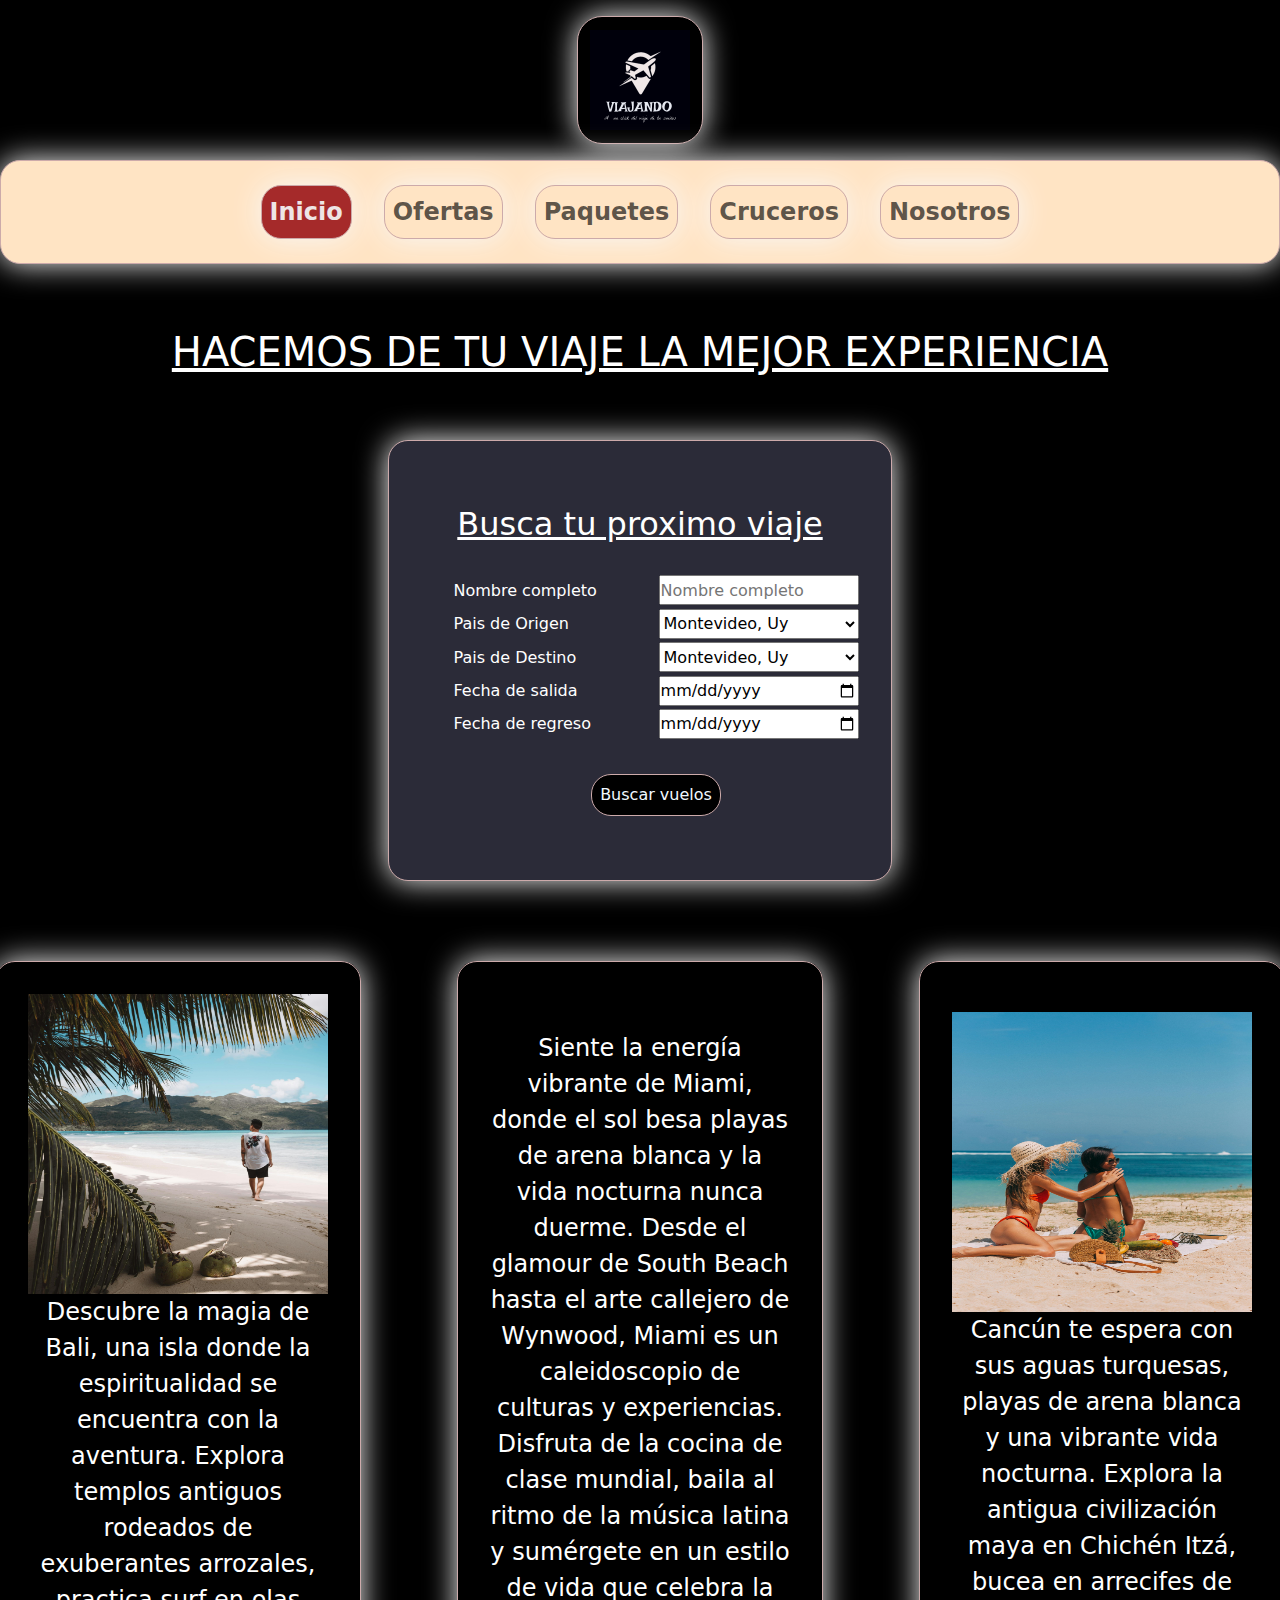
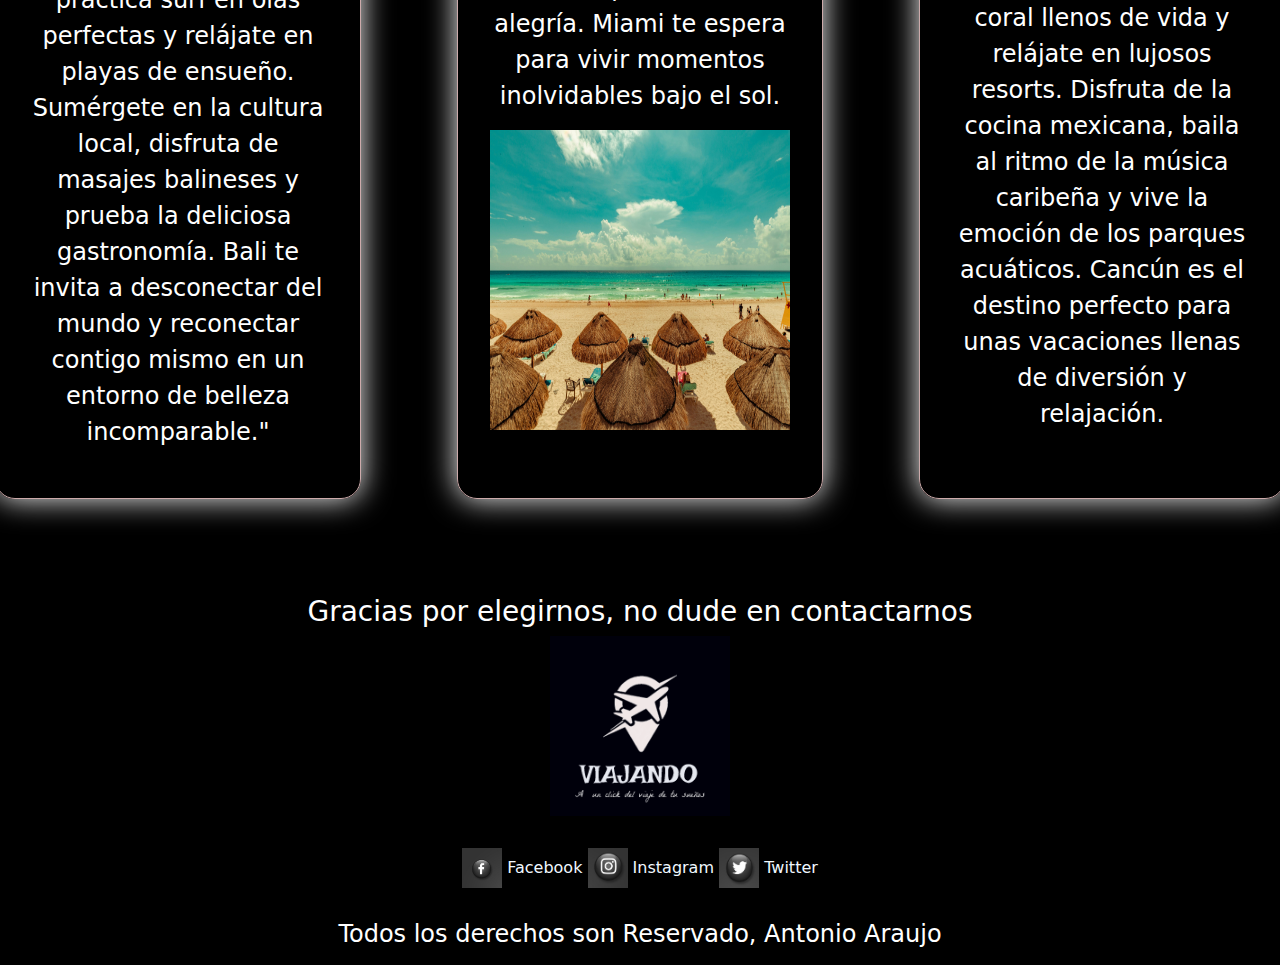
==== commit 6839d784: "arreglando nombres de carpetas" ====
--- a/index.html
+++ b/index.html
@@ -21,7 +21,7 @@
         <nav class="navbar navbar-light bg-black navbar-mio animate__animated animate__headShake animate__delay-1s">
             <div class="container">
                 <a class="navbar-brand" href="../index.html">
-                <img src="./imagenes-pro/logo.viajando.png" alt="" width="100" height="100">
+                <img src="./images/logo.viajando.png" alt="" width="100" height="100">
                  </a>
                 <!--<a class="container-mio" href="./Nosotros.html">Tel:+54059695547</a>
                 <a class="container-mio"  href="./Nosotros.html">Nosotros</a>
@@ -100,7 +100,7 @@
 
         <section class="section" > 
             <div class="principal-1 ">
-                <img class="img-principal" src="./imagenes-pro/ejemplo1.jpg" alt="">
+                <img class="img-principal" src="./images/ejemplo1.jpg" alt="">
                 <p>Descubre la magia de Bali, una isla donde la espiritualidad se encuentra con la aventura. Explora templos antiguos rodeados de exuberantes arrozales, practica surf en olas 
                     perfectas y relájate en playas de ensueño. Sumérgete en la cultura local, disfruta de masajes balineses y prueba la deliciosa gastronomía. Bali te invita a desconectar del 
                     mundo y reconectar contigo mismo en un entorno de belleza incomparable."</p>
@@ -110,10 +110,10 @@
                     Wynwood, Miami es un caleidoscopio de culturas y experiencias. Disfruta de la cocina de clase mundial, baila al ritmo de la música latina y sumérgete en un estilo de vida que 
                     celebra la alegría. Miami te espera para vivir momentos inolvidables bajo el sol.</p>
                 
-                <img class="img-principal" src="./imagenes-pro/eje2.jpg" alt="">
+                <img class="img-principal" src="./images/eje2.jpg" alt="">
             </div>
             <div class="principal-3">
-                <img class="img-principal" src="./imagenes-pro/eje3.jpg" alt="">
+                <img class="img-principal" src="./images/eje3.jpg" alt="">
                 <p>Cancún te espera con sus aguas turquesas, playas de arena blanca y una vibrante vida nocturna. Explora la antigua civilización maya en Chichén Itzá, bucea en arrecifes de coral llenos de vida y relájate en lujosos resorts. Disfruta de la cocina mexicana, baila al ritmo de la música caribeña y vive la emoción de los parques acuáticos. Cancún es el destino perfecto para unas vacaciones llenas de diversión y relajación.</p>
             </div>
             
@@ -125,14 +125,14 @@
             <h3>
                 Gracias por elegirnos, no dude en contactarnos
             </h3>
-            <img src="./imagenes-pro/logo.viajando.png" alt="" width="180" height="180">
+            <img src="./images/logo.viajando.png" alt="" width="180" height="180">
         <div>
         <div class="footer-icono">
-            <img class="logo-fb" src="./imagenes-pro/logo.fb.jpg" alt="">
+            <img class="logo-fb" src="./images/logo.fb.jpg" alt="">
             <a href="www.facebook.com">Facebook</a>
-            <img class="logo-fb" src="./imagenes-pro/logo.insta.jpg" alt="">
+            <img class="logo-fb" src="./images/logo.insta.jpg" alt="">
             <a href="www.facebook.com">Instagram</a>
-            <img class="logo-fb" src="./imagenes-pro/logo.X.jpg" alt="">
+            <img class="logo-fb" src="./images/logo.X.jpg" alt="">
             <a href="www.facebook.com">Twitter</a>
            
         <div>
--- a/styles/estilos.css
+++ b/styles/estilos.css
@@ -117,8 +117,8 @@
   width: auto;
   height: 50%;
   justify-self: center;
-  margin: 2rem;
-  padding: 4rem;
+  margin: 3rem;
+  padding: 2rem;
   border: 1px solid rgb(204, 170, 170);
   border-radius: 20px;
   box-shadow: 0px 0px 30px rgb(248, 248, 248);
@@ -136,7 +136,7 @@
 }
 main .buscador-vuelos .card-vuelo ul label, main .buscador-vuelos .card-vuelo ul input, main .buscador-vuelos .card-vuelo ul select {
   width: 200px;
-  height: 20px;
+  height: 30px;
   display: inline-block;
 }
 main .buscador-vuelos .btn-vuelo, main .buscador-vuelos .main-nosotros .formulario-mio .btn-formularios, .main-nosotros .formulario-mio main .buscador-vuelos .btn-formularios {
@@ -196,16 +196,14 @@
     font-size: 18px;
   }
   main .buscador-vuelos {
-    width: 350px;
-    height: 350px;
-    margin: 1rem;
-    padding: 2rem;
+    /* @include medidas(380px,400px);
+     @include mar-padd(1rem,2rem );*/
   }
   main .buscador-vuelos h2 {
-    font-size: 12px;
+    font-size: 16px;
   }
   main .buscador-vuelos .card-vuelo ul li {
-    font-size: 12px;
+    font-size: 16px;
   }
   main .buscador-vuelos .btn-vuelo, main .buscador-vuelos .main-nosotros .formulario-mio .btn-formularios, .main-nosotros .formulario-mio main .buscador-vuelos .btn-formularios {
     margin: 2rem;
@@ -224,7 +222,7 @@
   main .section .principal-1, main .section .principal-2, main .section .principal-3, main .section .principal-2, main .section .principal-3 {
     margin: 1rem;
     padding: 1rem;
-    font-size: 12px;
+    font-size: 16px;
   }
 }
 @media (min-width: 769px) and (max-width: 1024px) {
@@ -241,7 +239,7 @@
     font-size: 18px;
   }
   main .buscador-vuelos .card-vuelo ul li {
-    font-size: 12px;
+    font-size: 16px;
   }
   main .buscador-vuelos .btn-vuelo, main .buscador-vuelos .main-nosotros .formulario-mio .btn-formularios, .main-nosotros .formulario-mio main .buscador-vuelos .btn-formularios {
     margin: 2rem;
@@ -361,7 +359,7 @@
 }
 @media (max-width: 768px) {
   .principal-cruceros .titulo-ofertas {
-    font-size: 12px;
+    font-size: 16px;
     font-weight: bolder;
   }
   .principal-cruceros .card-Hotel {
@@ -374,7 +372,7 @@
   .principal-cruceros .card-Hotel .card-indihotel-1, .principal-cruceros .card-Hotel .card-indihotel-2, .principal-cruceros .card-Hotel .card-indihotel-3 {
     width: 380px;
     height: 300px;
-    font-size: 12px;
+    font-size: 16px;
   }
   .principal-cruceros .card-Hotel .card-indihotel-1 img, .principal-cruceros .card-Hotel .card-indihotel-2 img, .principal-cruceros .card-Hotel .card-indihotel-3 img {
     width: 100px;
@@ -400,11 +398,11 @@
     margin-top: 0.5rem;
   }
   .principal-cruceros .card-viajes div h2 {
-    font-size: 12px;
+    font-size: 16px;
     margin: 1rem;
   }
   .principal-cruceros .card-viajes div p {
-    font-size: 10px;
+    font-size: 14px;
   }
 }
 @media (min-width: 769px) and (max-width: 1024px) {
@@ -451,7 +449,7 @@
     margin: 1rem;
   }
   .principal-cruceros .card-viajes div p {
-    font-size: 12px;
+    font-size: 16px;
   }
 }
 
@@ -555,6 +553,7 @@
   text-align: center;
   grid-area: titulo2;
   grid-column: 2/3;
+  justify-self: center;
 }
 .pag-paq .paq-cruceros img {
   width: 250px;
@@ -607,20 +606,20 @@
     height: 200px;
   }
   .pag-paq .principal-paq .titulo-card-paq h1 {
-    font-size: 12px;
+    font-size: 16px;
   }
   .pag-paq .principal-paq .titulo-card-paq p {
-    font-size: 10px;
+    font-size: 14px;
   }
   .pag-paq .principal-paq .card-paq1, .pag-paq .principal-paq .card-paq2, .pag-paq .principal-paq .card-paq3, .pag-paq .principal-paq .card-paq4, .pag-paq .principal-paq .card-paq5, .pag-paq .principal-paq .card-paq6 {
     width: 350px;
     height: 350px;
   }
   .pag-paq .principal-paq .card-paq1 h3, .pag-paq .principal-paq .card-paq2 h3, .pag-paq .principal-paq .card-paq3 h3, .pag-paq .principal-paq .card-paq4 h3, .pag-paq .principal-paq .card-paq5 h3, .pag-paq .principal-paq .card-paq6 h3 {
-    font-size: 12px;
+    font-size: 16px;
   }
   .pag-paq .principal-paq .card-paq1 p, .pag-paq .principal-paq .card-paq2 p, .pag-paq .principal-paq .card-paq3 p, .pag-paq .principal-paq .card-paq4 p, .pag-paq .principal-paq .card-paq5 p, .pag-paq .principal-paq .card-paq6 p {
-    font-size: 10px;
+    font-size: 14px;
   }
   .pag-paq .principal-paq .card-paq1 img, .pag-paq .principal-paq .card-paq2 img, .pag-paq .principal-paq .card-paq3 img, .pag-paq .principal-paq .card-paq4 img, .pag-paq .principal-paq .card-paq5 img, .pag-paq .principal-paq .card-paq6 img {
     width: 180px;
@@ -639,10 +638,10 @@
     height: 200px;
   }
   .pag-paq .paq-cruceros .titulo-crucero-paq h3 {
-    font-size: 12px;
+    font-size: 16px;
   }
   .pag-paq .paq-cruceros .titulo-crucero-paq p {
-    font-size: 10px;
+    font-size: 14px;
   }
   .pag-paq .paq-cruceros .card-paq-cruceros1, .pag-paq .paq-cruceros .card-paq-cruceros2, .pag-paq .paq-cruceros .card-paq-cruceros3 {
     width: 350px;
@@ -651,10 +650,10 @@
     padding: 0.5rem;
   }
   .pag-paq .paq-cruceros .card-paq-cruceros1 h3, .pag-paq .paq-cruceros .card-paq-cruceros2 h3, .pag-paq .paq-cruceros .card-paq-cruceros3 h3 {
-    font-size: 12px;
+    font-size: 16px;
   }
   .pag-paq .paq-cruceros .card-paq-cruceros1 p, .pag-paq .paq-cruceros .card-paq-cruceros2 p, .pag-paq .paq-cruceros .card-paq-cruceros3 p {
-    font-size: 10px;
+    font-size: 14px;
   }
   .pag-paq .paq-cruceros .card-paq-cruceros1 img, .pag-paq .paq-cruceros .card-paq-cruceros2 img, .pag-paq .paq-cruceros .card-paq-cruceros3 img {
     width: 150px;
@@ -686,7 +685,7 @@
     font-size: 18px;
   }
   .pag-paq .principal-paq .card-paq1 p, .pag-paq .principal-paq .card-paq2 p, .pag-paq .principal-paq .card-paq3 p, .pag-paq .principal-paq .card-paq4 p, .pag-paq .principal-paq .card-paq5 p, .pag-paq .principal-paq .card-paq6 p {
-    font-size: 12px;
+    font-size: 16px;
   }
   .pag-paq .principal-paq .card-paq1 img, .pag-paq .principal-paq .card-paq2 img, .pag-paq .principal-paq .card-paq3 img, .pag-paq .principal-paq .card-paq4 img, .pag-paq .principal-paq .card-paq5 img, .pag-paq .principal-paq .card-paq6 img {
     width: 250px;
@@ -709,7 +708,7 @@
     font-size: 18px;
   }
   .pag-paq .paq-cruceros .titulo-crucero-paq p {
-    font-size: 12px;
+    font-size: 16px;
   }
   .pag-paq .paq-cruceros .card-paq-cruceros1, .pag-paq .paq-cruceros .card-paq-cruceros2, .pag-paq .paq-cruceros .card-paq-cruceros3 {
     width: 300px;
@@ -718,10 +717,10 @@
     padding: 0.5rem;
   }
   .pag-paq .paq-cruceros .card-paq-cruceros1 h3, .pag-paq .paq-cruceros .card-paq-cruceros2 h3, .pag-paq .paq-cruceros .card-paq-cruceros3 h3 {
-    font-size: 12px;
+    font-size: 16px;
   }
   .pag-paq .paq-cruceros .card-paq-cruceros1 p, .pag-paq .paq-cruceros .card-paq-cruceros2 p, .pag-paq .paq-cruceros .card-paq-cruceros3 p {
-    font-size: 12px;
+    font-size: 16px;
   }
   .pag-paq .paq-cruceros .card-paq-cruceros1 img, .pag-paq .paq-cruceros .card-paq-cruceros2 img, .pag-paq .paq-cruceros .card-paq-cruceros3 img {
     width: 150px;
@@ -793,10 +792,10 @@
     font-weight: 300;
   }
   .cruceros-principal .card-cruceros .card-individual h3 {
-    font-size: 12px;
+    font-size: 16px;
   }
   .cruceros-principal .card-cruceros .card-individual p {
-    font-size: 10px;
+    font-size: 14px;
   }
 }
 @media (min-width: 769px) and (max-width: 1024px) {
@@ -824,7 +823,7 @@
     font-size: 18px;
   }
   .cruceros-principal .card-cruceros .card-individual p {
-    font-size: 12px;
+    font-size: 16px;
   }
 }
 
@@ -904,6 +903,14 @@
   text-align: center;
   margin: 2rem;
 }
+.main-nosotros .formulario-mio .btn-formularios {
+  border: 1px solid rgb(204, 170, 170);
+  border-radius: 20px;
+  box-shadow: 0px 0px 30px rgb(248, 248, 248);
+  margin: 0.5rem;
+  padding: 0.5rem;
+  justify-self: center;
+}
 @media (max-width: 768px) {
   .main-nosotros .principal-nos {
     display: flex;
@@ -918,7 +925,7 @@
     font-weight: 800;
   }
   .main-nosotros .principal-nos h3, .main-nosotros .principal-nos h5, .main-nosotros .principal-nos p {
-    font-size: 10px;
+    font-size: 14px;
     font-weight: 300;
   }
   .main-nosotros .principal-nos .card-staff-1, .main-nosotros .principal-nos .card-staff-2, .main-nosotros .principal-nos .card-staff-3 {
@@ -951,7 +958,7 @@
     font-weight: 800;
   }
   .main-nosotros .principal-nos h3, .main-nosotros .principal-nos h5, .main-nosotros .principal-nos p {
-    font-size: 12px;
+    font-size: 16px;
     font-weight: 300;
   }
   .main-nosotros .principal-nos .card-staff-1, .main-nosotros .principal-nos .card-staff-2, .main-nosotros .principal-nos .card-staff-3 {
@@ -961,11 +968,11 @@
   .main-nosotros .formulario-mio {
     margin: 1rem;
     padding: 2rem;
-    font-size: 12px;
+    font-size: 16px;
     font-weight: 400;
   }
   .main-nosotros .formulario-mio .btn-vuelo, .main-nosotros .formulario-mio .btn-formularios {
-    font-size: 12px;
+    font-size: 16px;
     font-weight: 400;
   }
 }
@@ -997,10 +1004,10 @@
 }
 @media (max-width: 768px) {
   footer h3, footer a {
-    font-size: 12px;
+    font-size: 16px;
   }
   footer .derechos h4 {
-    font-size: 10px;
+    font-size: 14px;
   }
 }
 @media (min-width: 769px) and (max-width: 1024px) {
@@ -1008,7 +1015,7 @@
     font-size: 18px;
   }
   footer .derechos h4 {
-    font-size: 12px;
+    font-size: 16px;
   }
 }
 
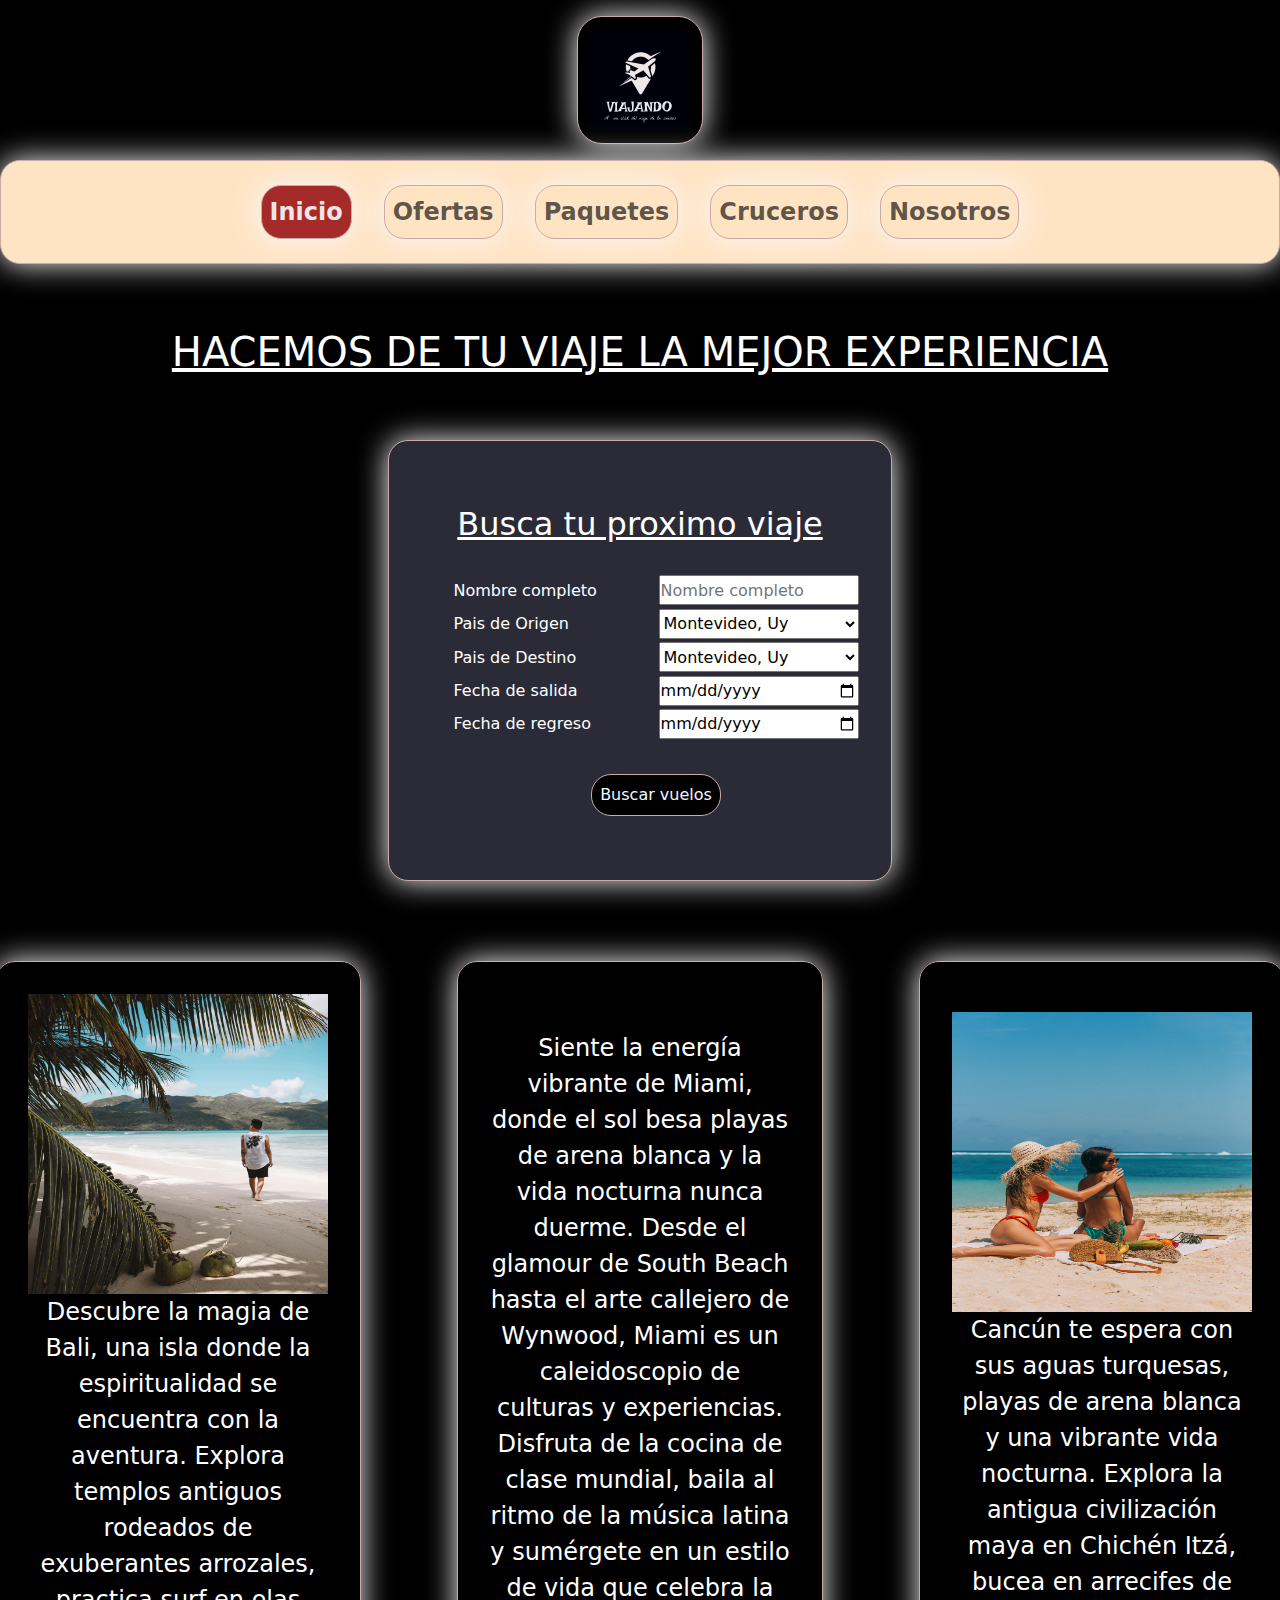
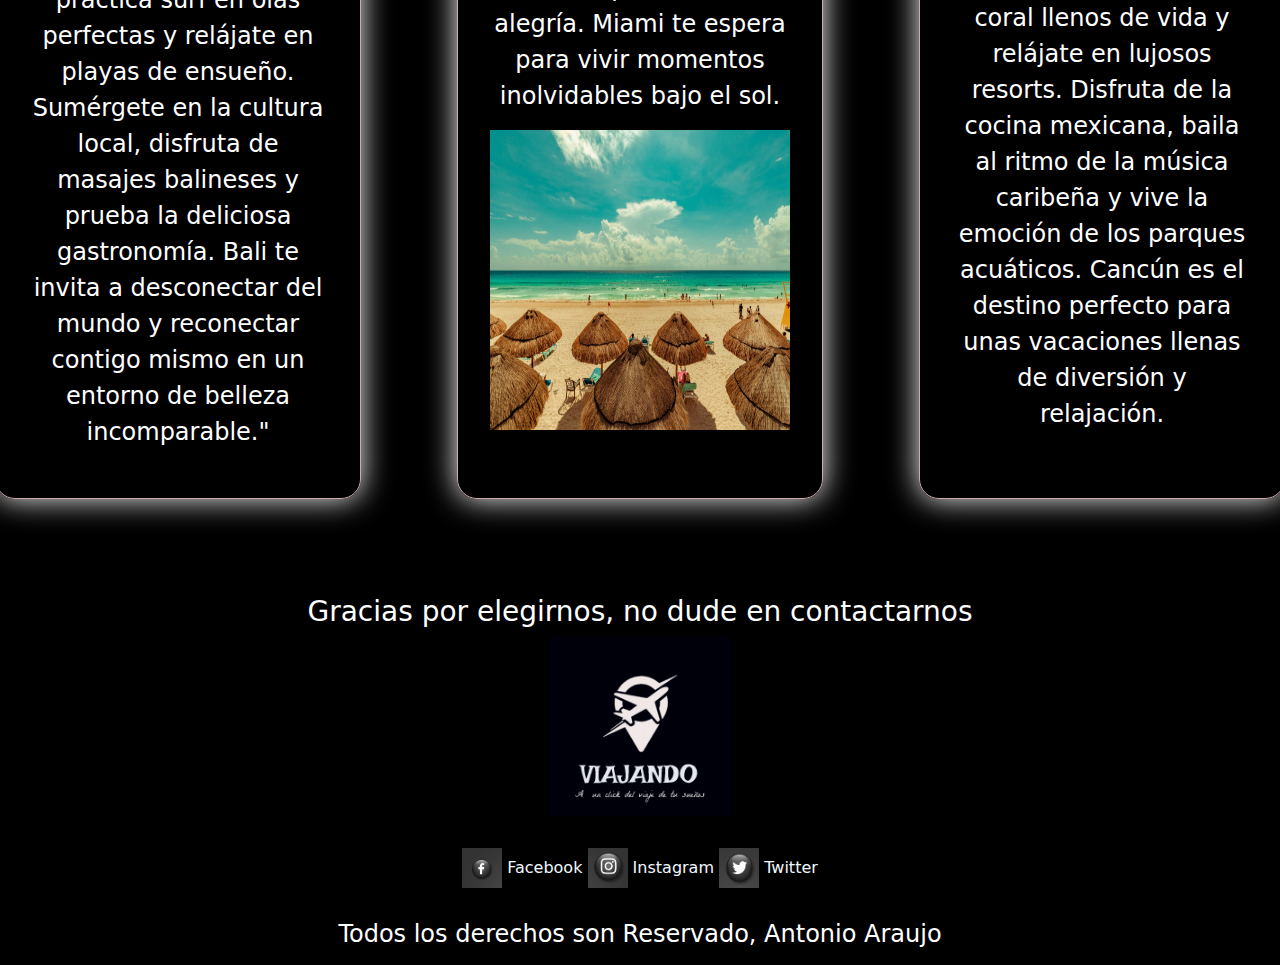
==== commit 9eff06eb: "accesibilidad de imagenes y optimizacion de imagenes" ====
--- a/index.html
+++ b/index.html
@@ -3,6 +3,8 @@
 <head>
     <meta charset="UTF-8">
     <meta name="viewport" content="width=device-width, initial-scale=1.0">
+    <meta name="description" content="Agencia de viajes, con paquetes de vuelos y hoteles. Reservaciones de vuelos, hoteles, y tambien una escapada en crucero">
+    <meta name="keywords" content="Viajes, cruceros, viajes en cruceros, viajes por el caribe, viajes de larga distancia, reserva de vuelo">
     <!--animeted-->
     <link rel="stylesheet" href="https://cdnjs.cloudflare.com/ajax/libs/animate.css/4.1.1/animate.min.css" />
     <!--font family-->
@@ -12,11 +14,13 @@
     <!--BOOSTRAP-->
     <link href="https://cdn.jsdelivr.net/npm/bootstrap@5.3.3/dist/css/bootstrap.min.css" rel="stylesheet" integrity="sha384-QWTKZyjpPEjISv5WaRU9OFeRpok6YctnYmDr5pNlyT2bRjXh0JMhjY6hW+ALEwIH" crossorigin="anonymous">
     <!--CSS-->
+    <link rel="icon" href="images/logo.viajando.png" type="image/png">
     <link rel="stylesheet" href="./styles/estilos.css">
     <title>Viajando- Nosotros lo hacemos realidad</title>
 </head>
 <body >
     <!-- aca tenemos en el encabezado con el navegador-->
+     
     <header >
         <nav class="navbar navbar-light bg-black navbar-mio animate__animated animate__headShake animate__delay-1s">
             <div class="container">
@@ -100,7 +104,7 @@
 
         <section class="section" > 
             <div class="principal-1 ">
-                <img class="img-principal" src="./images/ejemplo1.jpg" alt="">
+                <img class="img-principal" src="./images/ejemplo1.jpg.jpg" alt="Hombre caminando por la arena en la playa, en la costas de bali">
                 <p>Descubre la magia de Bali, una isla donde la espiritualidad se encuentra con la aventura. Explora templos antiguos rodeados de exuberantes arrozales, practica surf en olas 
                     perfectas y relájate en playas de ensueño. Sumérgete en la cultura local, disfruta de masajes balineses y prueba la deliciosa gastronomía. Bali te invita a desconectar del 
                     mundo y reconectar contigo mismo en un entorno de belleza incomparable."</p>
@@ -110,10 +114,10 @@
                     Wynwood, Miami es un caleidoscopio de culturas y experiencias. Disfruta de la cocina de clase mundial, baila al ritmo de la música latina y sumérgete en un estilo de vida que 
                     celebra la alegría. Miami te espera para vivir momentos inolvidables bajo el sol.</p>
                 
-                <img class="img-principal" src="./images/eje2.jpg" alt="">
+                <img class="img-principal" src="./images/eje2.jpg.jpg" alt="Vista desde detras de las reposeras de paja ubicacadas en la costas de miami">
             </div>
             <div class="principal-3">
-                <img class="img-principal" src="./images/eje3.jpg" alt="">
+                <img class="img-principal" src="./images/eje3.jpg.jpg" alt="Dos chicas sentadas en la playa, conversando y sonriendo">
                 <p>Cancún te espera con sus aguas turquesas, playas de arena blanca y una vibrante vida nocturna. Explora la antigua civilización maya en Chichén Itzá, bucea en arrecifes de coral llenos de vida y relájate en lujosos resorts. Disfruta de la cocina mexicana, baila al ritmo de la música caribeña y vive la emoción de los parques acuáticos. Cancún es el destino perfecto para unas vacaciones llenas de diversión y relajación.</p>
             </div>
             
@@ -128,11 +132,11 @@
             <img src="./images/logo.viajando.png" alt="" width="180" height="180">
         <div>
         <div class="footer-icono">
-            <img class="logo-fb" src="./images/logo.fb.jpg" alt="">
+            <img class="logo-fb" src="./images/logo.fb.jpg.jpg" alt="logo facebook">
             <a href="www.facebook.com">Facebook</a>
-            <img class="logo-fb" src="./images/logo.insta.jpg" alt="">
-            <a href="www.facebook.com">Instagram</a>
-            <img class="logo-fb" src="./images/logo.X.jpg" alt="">
+            <img class="logo-fb" src="./images/logo.insta.jpg" alt="logo instragram">
+            <a href="www.instagram.com">Instagram</a>
+            <img class="logo-fb" src="./images/logo.X.jpg" alt="logo de X">
             <a href="www.facebook.com">Twitter</a>
            
         <div>
--- a/styles/estilos.css
+++ b/styles/estilos.css
@@ -9,50 +9,6 @@
   background-color: black;
 }
 
-header {
-  /*.nav-mio{
-      width:100%;
-      color: black;
-      margin-top: 2rem;
-
-      .navegador-mio{
-          @include flex(row,center,center );
-          @include boder-shadow($borde,20px, $sombra);
-          background-color: map-get($colors,crema );
-          list-style: none;
-          text-decoration: none;
-          li{
-              align-self: center;
-              font-weight: bold;
-              font-size: map-get($font-size, xl );
-              @include mar-padd(1rem,0.5rem);
-              @include flex(row,space-between,center );
-              @include boder-shadow($borde, 20px, $sombra );
-              /*transiciones
-              transition: transform 0.2s ease-in;
-
-              @include mobil{
-                  font-weight:300;
-                  font-size: map-get($font-size, m );
-                  @include mar-padd(0.2rem,0.4rem);
-              }
-              @include tablet{
-                  font-weight:500;
-                  font-size: map-get($font-size, l );
-                  @include mar-padd(0.8rem,0.5rem);
-              }
-          }
-          li:hover{
-              transform: scale(1.2);
-          }
-          .pag-selec{
-              background-color:brown;
-              color: rgb(238, 229, 229);
-          }
-      }
-
-  }*/
-}
 header .navbar-mio {
   display: flex;
   flex-direction: none;
@@ -371,7 +327,7 @@
   }
   .principal-cruceros .card-Hotel .card-indihotel-1, .principal-cruceros .card-Hotel .card-indihotel-2, .principal-cruceros .card-Hotel .card-indihotel-3 {
     width: 380px;
-    height: 300px;
+    height: 400px;
     font-size: 16px;
   }
   .principal-cruceros .card-Hotel .card-indihotel-1 img, .principal-cruceros .card-Hotel .card-indihotel-2 img, .principal-cruceros .card-Hotel .card-indihotel-3 img {
@@ -456,7 +412,7 @@
 .pag-paq .principal-paq {
   display: grid;
   grid-template-columns: repeat(3, 380px);
-  gap: 2rem;
+  gap: 1.5rem;
   grid-template-areas: "titulo titulo titulo" "miami cusco madrid" "barce bali australia";
   justify-self: center;
 }
